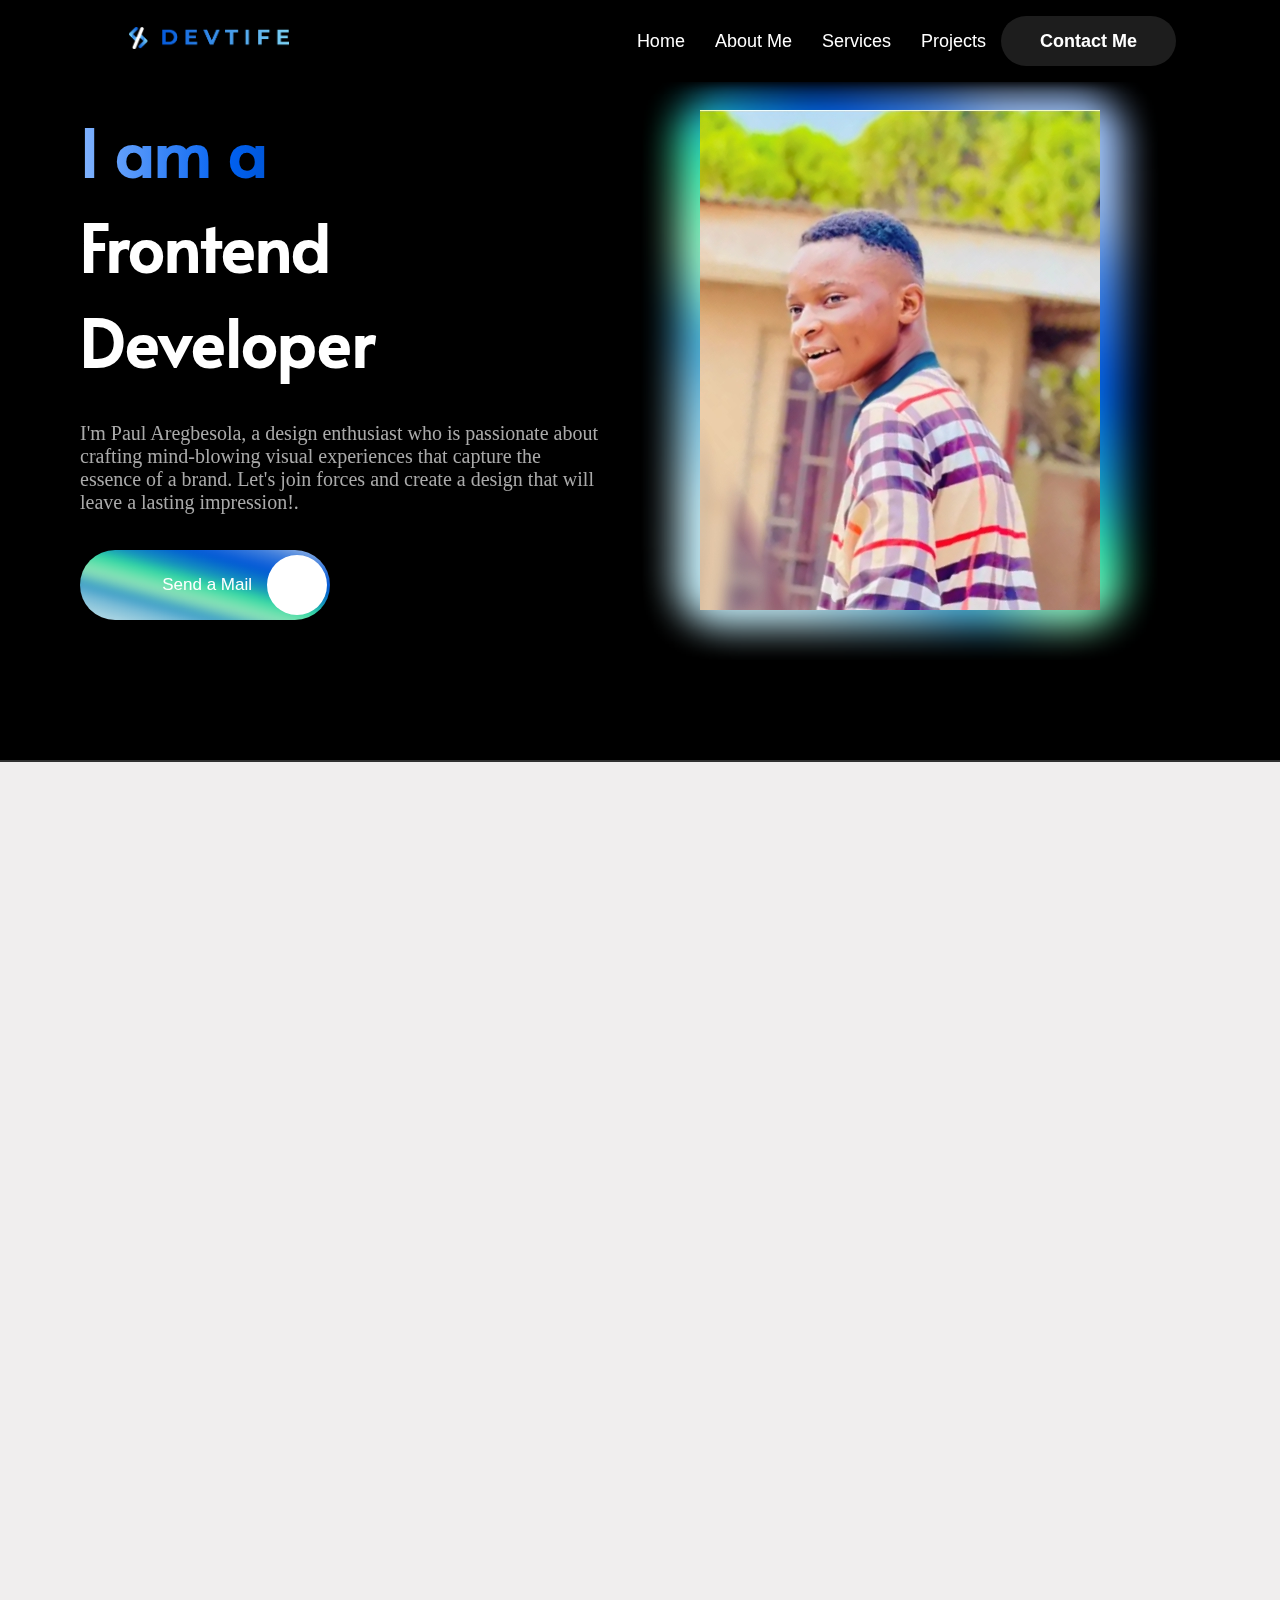
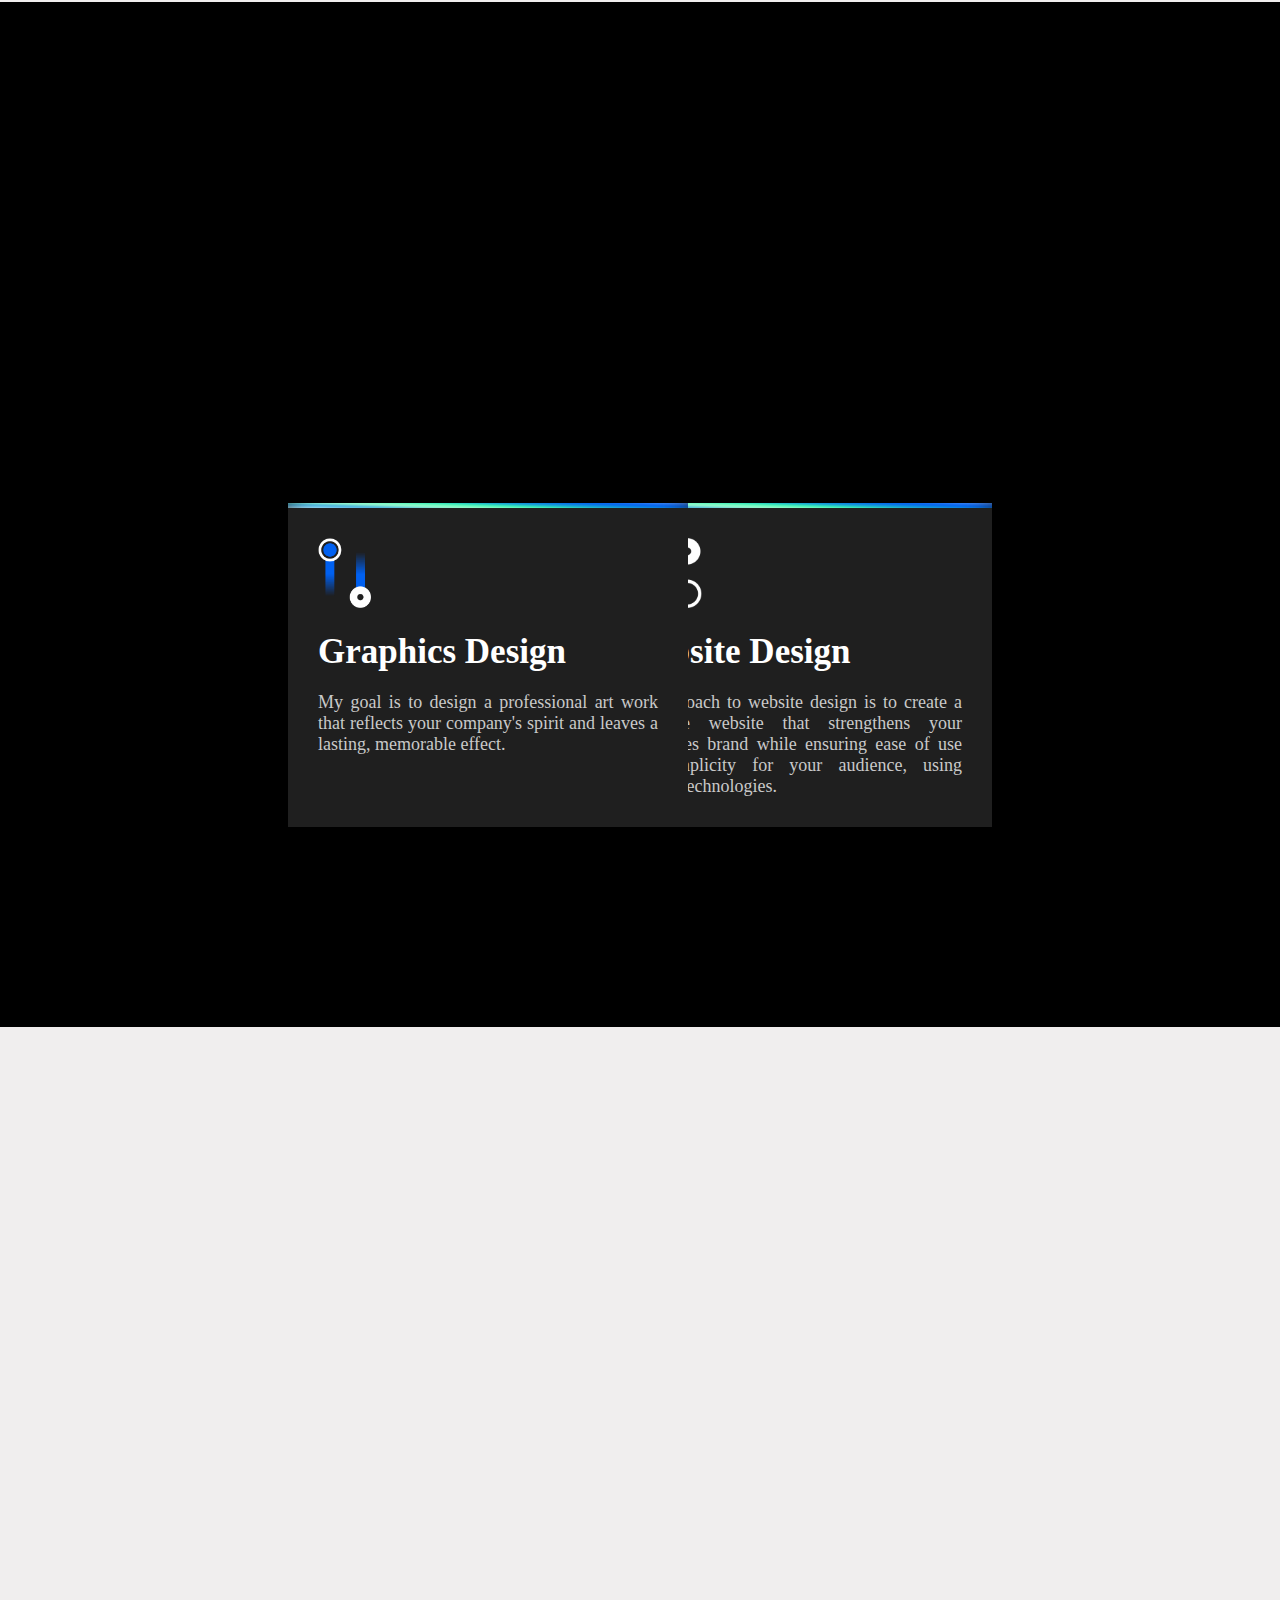
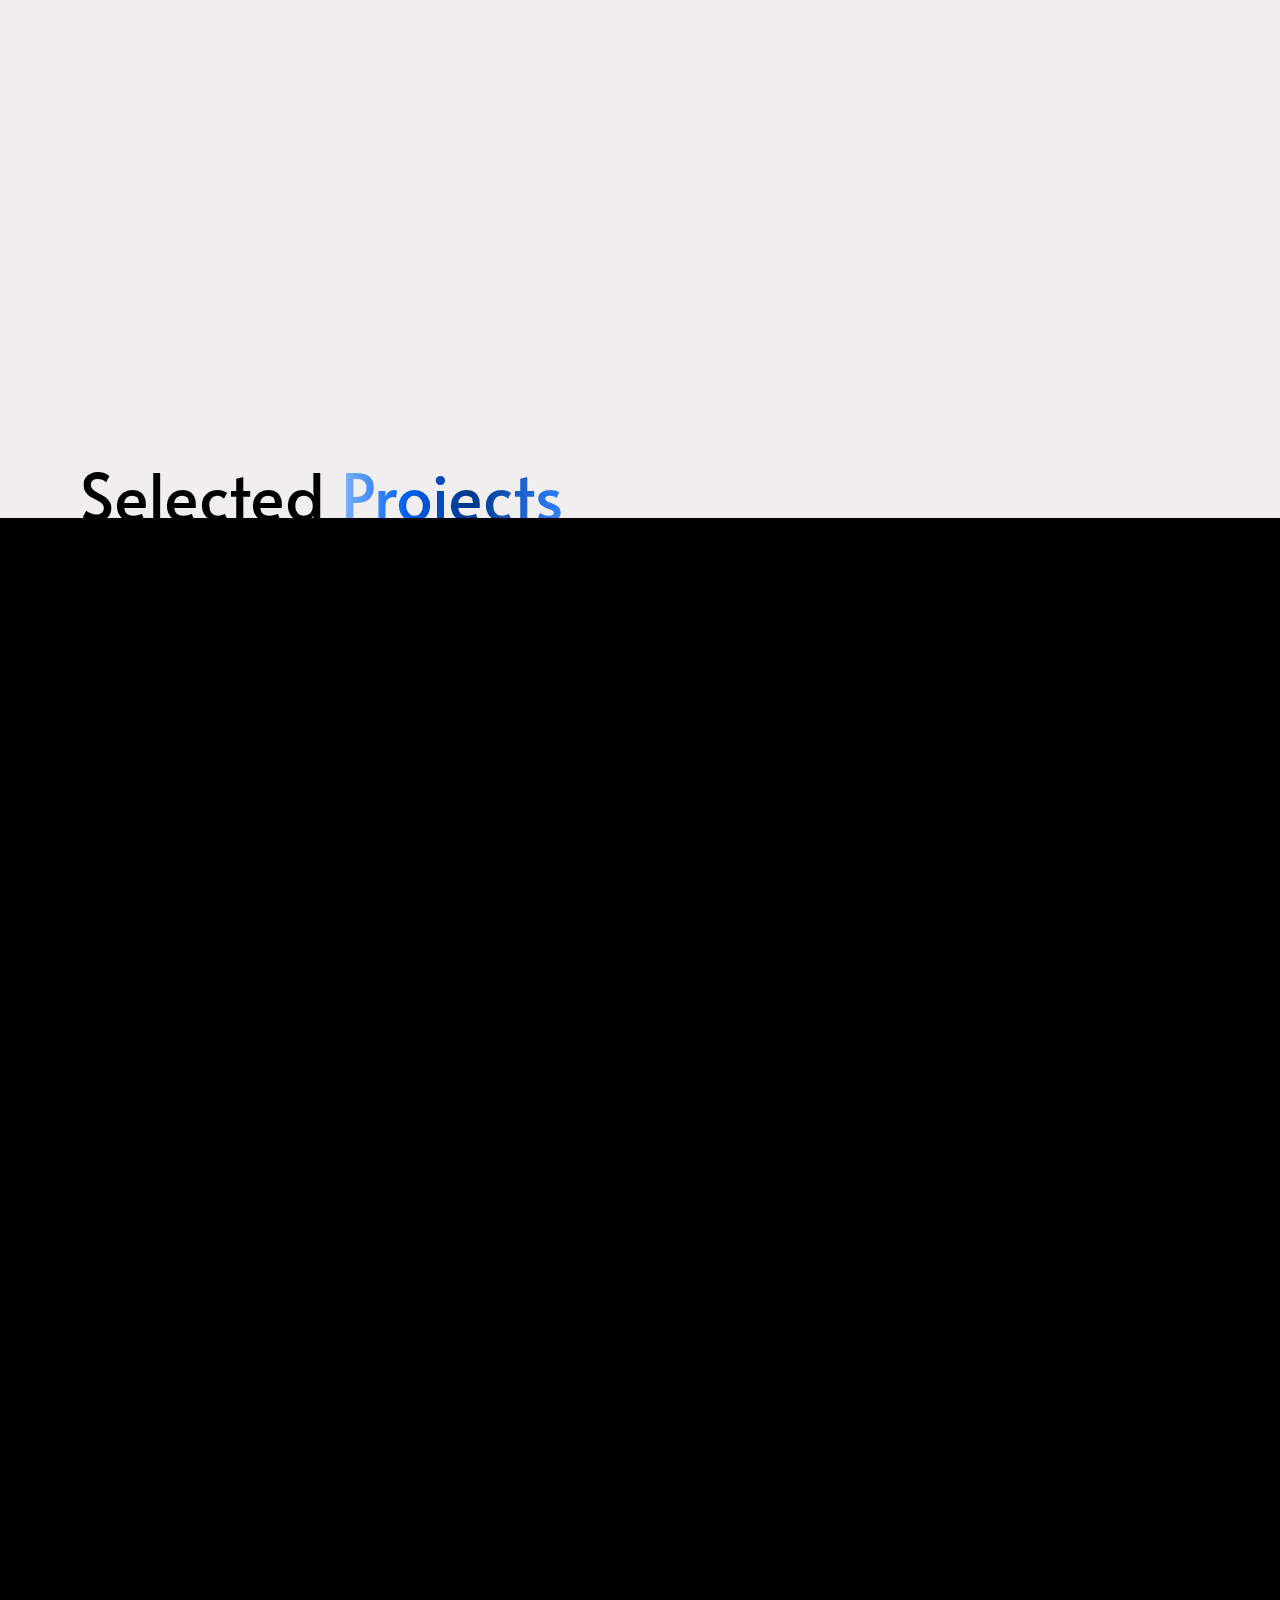
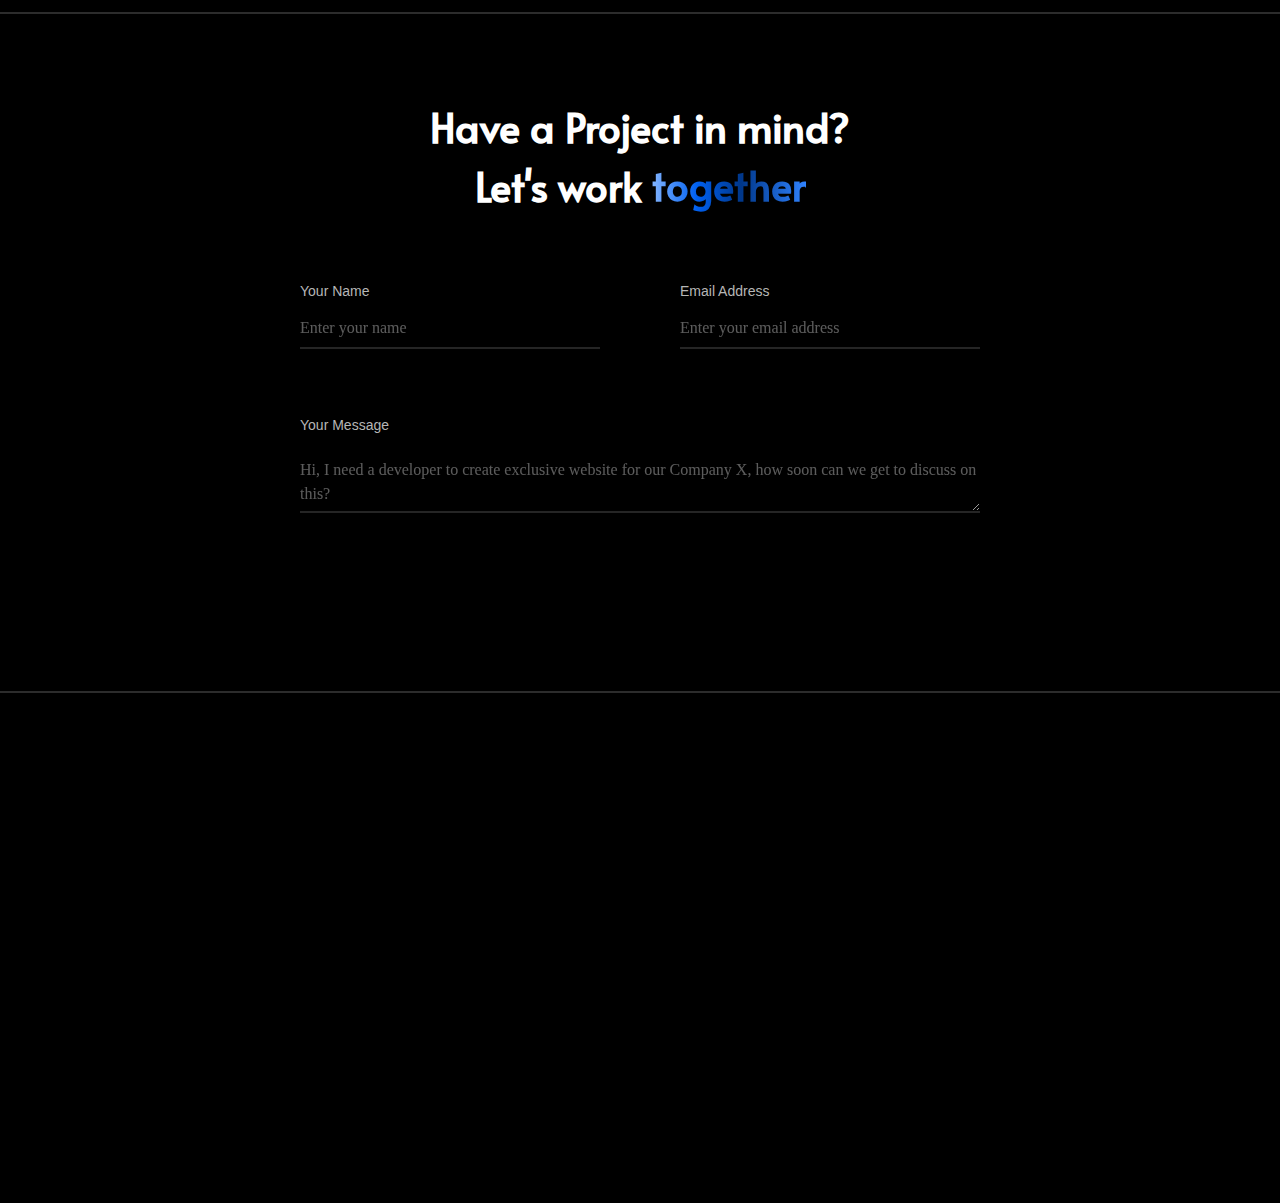
==== Final Portfolio/index.html @ 90c25233 "Add build files" ====
<!DOCTYPE html>
<html lang="en">
<head>
    <meta charset="UTF-8">
    <meta http-equiv="X-UA-Compatible" content="IE=edge">
    <meta name="viewport" content="width=device-width, initial-scale=1.0">
    <link rel="preconnect" href="https://fonts.googleapis.com">
    <link rel="preconnect" href="https://fonts.googleapis.com">
    <link rel="shortcut icon" href="./img/devtifelogo.png" type="image/x-icon">
    <script src="https://kit.fontawesome.com/d2314fe5d0.js" crossorigin="anonymous"></script>
    <link rel="preconnect" href="https://fonts.gstatic.com" crossorigin>
<link href="https://fonts.googleapis.com/css2?family=Alata&display=swap" rel="stylesheet">
<link rel="preconnect" href="https://fonts.gstatic.com" crossorigin>
<link href="https://fonts.googleapis.com/css2?family=Jockey+One&family=Roboto:wght@700&display=swap" rel="stylesheet">
    <link rel="stylesheet" href="./css/styles.css">
    <link rel="stylesheet" href="https://unpkg.com/aos@next/dist/aos.css" />
    <meta property="og:title" content="DEVTIFE">
    <meta property="og:description" content="
    Experienced Frontend Developer. Creates captivating web interfaces, optimizes user interactions, and delivers high-quality frontend solutions.">
    <meta property="og:image" content="https://ln5.sync.com/dl/87ecc1fe0/i6tpxyvq-n8jsiexb-mbxuqdtq-6g2pam3z">
    
    
    <title>DEVTITE</title>
</head>
<body>
</div>
    <header>
            <a href="#home" class ="logo">
                <img src="./img/devtife.png" alt="DEVTIFE" class="devtife">
            </a>
            <div class="con">
            <div class="hambuger" type="button" onclick="show()">
            <div class="bad" id="bar1"></div>
            <div class="bad" id="bar2"></div>
            <div class="bad" id="bar3"></div>
            </div>
            <div class="navbar">
                <ul>
                    <li><a href="#home">Home</a></li>
                    <li><a href="#about">About Me</a></li>
                    <li><a href="#services">Services</a></li>
                    <li><a href="#projects">Projects</a></li>
                    <li class="boss"><a href="./html/resume.html">Resume</a></li>
                </ul>
                <div class="btn"><a href="#contact"><button class="contact">Contact Me</button></a></div> 
                                 </div>
                 </div>
        
    </header>
    
    <div id="home"> 
            <div id="homegr">
                <div class="text" data-aos= "fade-left">
                    <h1 class="title gradient omm" >I am a</h1>
                    <h1 class="title gradient off" >I am a</h1>
                    <h1 class="title">Frontend</h1>
                    <h1 class="title">Developer</h1>
                    <p>I'm Paul Aregbesola, a design enthusiast who is passionate about crafting mind-blowing visual experiences that capture the essence of a brand. Let's join forces and create a design that will leave a lasting impression!.</p>
                    <a href="mailto:hi@devtife.com"><button class="btn-grad">Send a Mail<div class="cit"><i class="fa-solid fa-arrow-right wok"></i></div></button></a>
                </div>
                <div class="img-title" data-aos= "flip-left">
                    <div class="cont-img">
                    <div class="img-bg"><img src="" alt="">
                    <div class="pic">
                        <img src="./img/s.jpg" alt="">
                    </div>
                     </div>
                    
                </div>     
            </div>
            </div>
    </div>
    <div id="about" class="to" >
        <div id="bout-con">
            <div id="text"  data-aos= "fade-down">
                <div id="name">
                    <h1>AREGBESOLA</h1>
                    <h1>PAUL</h1>
                </div>
                <div id="bout">
                    <div id="text-me">
                        <div class="bout1">I'm Paul, a Frontend Developer, student of <a href="https://estamuni.net/">Estam University</a> in Benin Republic, with a passion for creating dynamic and intuitive web designs. As a Nigerian citizen from Ondo State, I bring a unique perspective to my work and am always striving to expand my skill set.</div>
                        <div class="bout1 one">I am a creative and detail-oriented frontend developer, committed to delivering responsive and accessible web designs. My expertise in HTML, CSS, JavaScript, and React allows me to build dynamic user interfaces that enhance the user experience. Let's work together to bring your digital ideas to reality!</div>
                    </div>
                    <div id="stats">
                        <div id="stat1">
                            <h4>15+</h4><p>Projects Done</p>
                        </div>
                        <div id="stat1">
                            <h4>+<span class="exp">4</span></h4><p>Year of Exprerience</p>
                        </div>
                    </div>
                </div>
            </div>
        </div>
    </div>
    <div id="services">
        <div id="head-sec">
            <h3 class="title sec" data-aos= "fade-down">Look at my<br><span class="title gradient sec">services</span></h3>
            <p  data-aos= "fade-up">Launch or redesign your website with my talent and expertise in digital branding.</p>
        </div>
        <div id="sec-grid">
            <div id="first-grid"  data-aos= "slide-left">
                <div id="top-grad"></div>
                
                <div id="grad-body">
                    <div id="logo"><img src="/Final Portfolio/img/LOG1.png" alt=""></div>
                    <h4>Website Design</h4>
                    <p>My approach to website design is to create a exclusive website that strengthens your companies brand while ensuring ease of use and simplicity for your audience, using modern technologies.</p>
                </div>
            </div>
            <div id="first-grid" data-aos= "slide-right">
                <div id="top-grad"></div>
                <div id="grad-body">
                    <div id="logo"><img src="/Final Portfolio/img/LOG.png" alt=""></div>
                    <h4>Graphics Design</h4>
                    <p>My goal is to design a professional art work that reflects your company's spirit and leaves a lasting, memorable effect.</p>
                </div>
            </div>
        </div>
    </div>
    <div id="projects">
        
        <div id="pro-grid"  data-aos= "slide-up">
            <div id="grid1">
                <div id="top-text">
                    <h3 class="title">Selected <span class="title gradient">Projects</span></h3>
                    <p>As a problem-solver and experienced coder, I've honed my skills in debugging and overcoming coding challenges. Check out my recent projects below.</p>
                </div>
                <div id="ftro" >

                    <a href="https://paffsb.netlify.app/">
                        <div id="sub">
                           <div id="img">
                            <img src="./img/Screenshot (67).png" alt="">
                           </div>
                            <div id="text-sub">
                                <div id="pclass">
                                    <button class="btn">Design</button><button class="btn">Branding</button>
                                </div>
                                <h4>Paffsb</h4>
                                <div id="location">
                                    <p><span>INDUSTRY</span><br>CDW</p>
                                    <p><span>LOCATION</span><br>Lagos, NG</p>
                                </div>
                                <button class="view">VIEW PRODUCT <div id="cic"></div></button>
                            </div>
                        </div>
                    </a>
                </div>
                <div class="swiper-pagination"></div>
            </div>
            </div>
        </div>
    </div>
    <div id="cl-relations">
        <div id="grid">
            <div id="text-cl" data-aos= "fade-left">
                <h1 class="title gud">Using modern</h1>
                <h1 class="title gud">techniques to build
                </h1>
                <h1 class="title gradient gud">satisfactory content</h1>
                <p>Applying New techniques makes my work stand out, as long as i use it in the proper way</p>
                <a href="mailto:hi@devtife.com"><button class="btn-grad">Send a Mail<div class="cit"><i class="fa-solid fa-arrow-right wok"></i></div></button></a>
            </div>
            <div id="cl-frame"  data-aos= "fade-right">
                <div id="frame">
                    <div id="sub-frame">
                        <div id="cl-cicn">1</div>
                        <div id="text-sub">
                            <h5>Using My creative Intiative</h5>
                            <p>I use my initiative to plot out how i want the website to be, the features that are going to be in it. I basically use it to have an intellect of what i'm going to be developing.</p>
                        </div>
                    </div>
                    <div id="sub-frame">
                        <div id="cl-cicn">2</div>
                        <div id="text-sub">
                            <h5>Modern Technologies</h5>
                            <p>In order to develop a representing website, i use advanced terminologies/technologies to make my work stands out, i use modern technologies to make your website stands out.</p>
                        </div>
                    </div>
                    <div id="sub-frame">
                        <div id="cl-cicn">3</div>
                        <div id="text-sub">
                            <h5>Time Management</h5>
                            <p>I define my clear goals on what features or terminologies i am going to be applying to the site i'm developing, i get to define the time i'm going to spend on each features or terminologies.</p>
                        </div>
                    </div>
                    <div id="sub-frame">
                        <div id="cl-cicn">4</div>
                        <div id="text-sub">
                            <h5>Updated</h5>
                            <p>From time to time new features set in the World of programming, i update my developed website in order not to make it look outdated and also to make it's users explore the new features.</p>
                        </div>
                    </div>
                </div>
            </div>
        </div>
    </div>   
    <div id="promi">
        <div class="text">
            <h1 class="title pro">Have a Project in mind?</h1>
            <h1 class="title pro">Let's work <span class="title gradient pro">together</span></h1>
        </div>
        <div class="form">
            <form action="https://formsubmit.co/hi@devtife.com" method="post">
                <div class="mate">
                    <div class="name" >
                        <label for="name">Your Name</label>
                        <input type="text" placeholder="Enter your name" for="name" required></div>
                    <div class="name">
                        <label for="mail">Email Address</label>
                    <input type="email" placeholder="Enter your email address" for="mail" required>
                    </div>
                </div>
                <br>
                <div class="ej">
                    <label for="message" >Your Message</label>
                    <textarea name="message" id="hh" placeholder="Hi, I need a developer to create exclusive website for our Company X, how soon can we get to discuss on this? " rows="12"  required></textarea>
                </div>
                <br><button type="submit" onclick="fo()">SEND</button>
            </form>
        </div>
    </div>
    <div id="contact">
        <div id="footer" data-aos= "fade-up">
            <div id="gen2">
                <a href="mailto:hi@devtife.com" id="mail"><div id="cic"><i class="fa-solid fa-envelope"></i></div>Mail</a>
                <a href="tel:+2347043427542"  class="mail" id="mail"><div id="cic"><i class="fa-solid fa-phone"></i></div>Tel Number</a>
            </div>
            <div id="gen">
                <div id="li">
                    <ul>
                        <li class="top" >PAGES</li>
                        <li><a href="#home">Home</a></li>
                        <li><a href="#services">Services</a></li>
                        <li><a href="#about">About</a></li>
                        <li><a href="#contact">Contact</a></li>
                    </ul>
                </div>
                <div id="li">
                    <ul>
                        <li class="top" >SOCIAL MEDIA</li>
                        <li><a href="http://www.tiktok.com/@cdwp001">Twitter</a></li>
                        <li><a href="https://twitter.com/cdwpaul">TikTok</a></li>
                        <li><a href="https://www.instagram.com/aregbesola__paul/">Instagram</a></li>
                        <li><a href="https://wa.link/ob8raf">Whatsapp</a></li>
                    </ul>
                </div>
                <div id="li">
                    <ul>
                        <li class="top" >More</li>
                        <li><a href="./html/resume.html">Resume</a></li>
                    </ul>
                </div>
            </div>
        </div>
    </div>
    
    <div class="topper">
        <a href="#home" class="top"><i class="fas fa-arrow-up"></i></button>
    </div>
    <script src="./script.js"></script>
    <script src="https://unpkg.com/aos@next/dist/aos.js"></script>
    <script>
      AOS.init({
        duration: 1000
      });
    </script>
    
</body>
</html>
---- Final Portfolio/css/styles.css ----
:root{
    --bg: linear-gradient(90deg, rgb(130, 180, 255), rgb(0, 96, 240) 29%, rgb(0, 55, 138) 58%, rgb(48, 131, 255));
    --bg1: linear-gradient(45deg, #06acd6, #404cf4 28%, #c7fdf4 61%, #6170f3);
}



*, *::before, *::after{
    margin: 0;
    padding: 0;
    box-sizing: border-box;
    text-decoration: none;
}

html{
    scroll-behavior: smooth;
}


.devtife{
    max-width: 200px;
    padding: 0px 20px;
}

body{
    background: rgb(0, 0, 0);
    width: 100%;
    overflow-x: hidden;
}

body header{
    display: flex;
    flex-direction: row;
    justify-content: space-between;
    align-items: center;
    width: 100%;
    padding: 1rem 6.5rem;
    background: black;
    transition: all 0.5s ease;
    position: fixed;
    z-index: 5;
    border-radius: 0 0px 25px 25px;
    box-shadow: 0px 1px 10px rgb(0, 0, 0);
}

body header .logo {
    text-decoration: none;
    font-family: Cambria, Cochin, Georgia, Times, 'Times New Roman', serif;
    font-weight: 600;
    color: white;
    font-size: 26px;
    padding: 5px;
    border-radius: 10px;
    background-color: #000;
}


body header .logo i{
    color: white;
    padding-left: 10px;
}

body header .logo .gradient{
    font-family: Cambria, Cochin, Georgia, Times, 'Times New Roman', serif;
}

header .con{
    display: flex;
    justify-content: center;
    align-items: center;
    flex-direction: row;
}

.hambuger{
    display: none;
    width: 50px;
    height: 35px;
    border: 0;
    background: rgba(0, 0, 0, 0.63);
    cursor: pointer;
    padding: 10px;

}

.bad{
    background: white;
    width: 100%;
    height: 2px;
    transition: all .3s ease-in;
}

#bar2{
    margin-top: 5px;
}

#bar3{
    margin-top: 5px;
}



body header .navbar{
    display: flex;
    flex-direction: row;
}

body header .navbar ul{
    display: flex;
    flex-direction: row;
    justify-content: center;
    align-items: center;
}

body header .navbar ul li{
    margin: 0 15px;
    transition: 0.3s ease-in;
    list-style: none;
}

body header .navbar ul li a{
    color: white;
    font-size: 18px;
    font-family: sans-serif;
    transition: 0.3s ease-in;
}

body header .navbar ul li a:hover{
    background: var(--bg);
    -webkit-text-fill-color: transparent;
    -webkit-background-clip: text;
}

body header .navbar ul .boss{
    display: none;
}

body header .btn .contact{
    width: 175px;
    height: 50px;
    background: rgb(29, 29, 29);
    font-family: sans-serif;
    font-size: 18px;
    color: white;
    font-weight: 600;
    border: none;
    border-radius: 50px;
    transition: 1s ease-in ;
}

body header .btn .contact:hover{
    background: url(../img/hu.png);
    background-size: 400px;
    background-position: bottom;
    background-repeat: no-repeat;
    border: 1px solid rgb(17, 17, 17);
}

#home{
    display: flex;
    justify-content: center;
    align-items: center;
    padding-top: 60px;
    border-bottom: 2px solid rgb(48, 48, 48);
    scroll-behavior: smooth;
    overflow: hidden;
    /* animation: scroll 2s initial; */
}

/* @keyframes scroll{
    opacity: 0.2s;
} */

#home #homegr{
    display: flex;
    justify-content: space-around;
    align-items: center;
    /* width: inherit; */
    padding: 0 80px;
    margin-bottom: 100px;
    /* padding-right: 0px; */
    /* gap: 10%; */
}

#home .img-title{
    /* max-width: 500px;
    min-height: 550px;  
    /* background-size: cover; */
    /* padding-left: 70px; */
    /* overflow: hidden; */
    /* filter: blur(3px); */
    /* position: relative; */
    display: flex;
    /* width: 50%; */
    align-items: center;
    justify-content: flex-end;
    /* background: yellow; */
    /* padding-right: 60px; */
    
}

.img-title .cont-img{
    display: flex;
    justify-content: flex-end;
    align-items: center;
    /* padding-left: 60px; */

}

.img-title .img-bg{
    width: 600px;
    height: 600px;
    /* min-width: 430px; */
    max-height: 600px;
    background: url(../img/hu.png);
    background-size: 600px 1100px;
    background-position: center;
    background-repeat: no-repeat;
    display: flex;
    justify-content: center;
    transition: 0.3s;
    align-items: center;
}

#home .img-title .pic{
    width: 400px;
    min-width: 400px;
    height: 500px;
    overflow: hidden;
    filter: blur(0);
    transition: 0.3s;
}

.img-title .pic img{
    /* width: 650px; */
    min-width: 450px;
    /* height: auto; */
    min-height: 560px;
    margin-left: -200px;
    transition: 0.3s;
}

#home .text{
    /* min-width: 495px; */
    /* margin-left: -100px; */
    display: flex;
    flex-direction: column;
    justify-content: flex-start;
    /* padding-left: 60px; */
    /* padding-right: 0px; */
}

.gradient{
    background: var(--bg);
    -webkit-text-fill-color: transparent;
    -webkit-background-clip: text;
}

.off{
    display: flex;
    min-width: max-content;
    /* min-width: 495px; */
}

.omm{
    display: none;
}

.title{
    font-family: 'Alata', sans-serif;
    font-weight: 600;
    font-size: 65px;
    padding-top: 1%;
    color: white;
}



.text p{
    font-size: 20px;
    color: rgb(170, 170, 170);
    font-family: calibri;
    padding-top: 7%;
    /* max-width: 520px; */
}

a .btn-grad{
    margin-top: 7%;
    width: 250px;
    height: 70px;
    background: linear-gradient(to top, rgba(0,0,0,0.1)50%, rgba(0,0,0,0.1)50%), url(../img/hu.png);
    background-size: 400px 200px;
    background-position: center;
    border-radius: 50px;
    font-size: 17px;
    font-family: 'Franklin Gothic Medium', 'Arial Narrow', Arial, sans-serif;
    display: flex;
    align-items: center;
    justify-content: flex-end;
    border: none;
    color: white;
    gap: 15px;
}

button .cit{
    background: rgb(255, 255, 255);
    width: 60px;
    height: 60px;
    border-radius: 50px;
    margin-right: 3px;
    text-align: center;
    /* color: black; */
}


.text a .btn-grad .cit i{
    color: rgb(0, 0, 0);
    font-size: 25px;
    padding-top: 15px;
}

body #trust{
    width: 100vw;
    height: 150px;
    background-color: none;
    margin-top: 150px;
    border: none;
    border-top: 2px solid rgb(116, 116, 116);
    border-bottom: 2px solid rgb(116, 116, 116);
}

#services{
    width: 100%;
    display: flex;
    overflow: hidden;
    flex-direction: column;
    transition: 4s;
    align-items: center;
}

#services #head-sec{
    display: flex;
    flex-direction: column;
    justify-content: center;
    align-items: center;
    text-align: center;
    margin-top: 150px;
}

#services .sec{
    font-size: 60px;
    color: white;
}

#head-sec p{
    max-width: 520px;
    font-family: calibri;
    font-size: 20px;
    padding: 30px;
    line-height: 35px;
    color: rgb(201, 201, 201);
}

#sec-grid{
    display: flex;
    justify-content: space-between;
    width: 70%;
}

#first-grid{
    width: 400px;
    height: auto;
    background: rgb(31, 31, 31);
    margin-top: 50px;
    transition: .4s ease;
    border: 3px solid var(--bg1);
}

#first-grid:hover{
    margin-top: 30px;
}

#top-grad{
    width: inherit;
    height: 5px;
    background: url(../img/hu.png);
    background-position: center;
    background-size: 550px 40px;
    background-repeat: no-repeat;
}

#grad-body{
    padding: 30px;
}

#grad-body h4{
    font-size: 35px;
    font-family: tahoma;
    color: white;

}

#grad-body #logo{
    margin-bottom: 20px;
}

#logo img{
    max-height: 70px;
}

#grad-body p{
    font-family: calibri;
    font-size: 18px;
    color: rgb(201, 201, 201);
    padding-top: 20px;
    text-align: justify;
}

#projects{
    margin-top: 200px;
    display: flex;
    flex-direction: column;
    justify-content: center;
    align-items: center;
    padding: 0px 100px;
    background: rgb(240, 238, 238);
    overflow: hidden;
    width: 100%;
}

#top-text{
    margin-top: 120px;
}

#top-text .title{
    font-weight: normal;
    color: black;
}

#top-text p{
    max-width: 520px;
    color: black;
    font-size: 19px;
    line-height: 30px;
    font-family: calibri;
    padding-top: 40px;
    font-size: 24px;
}

#pro-grid{
    display: flex;
    justify-content: space-between;
    gap: 40px;
    margin-bottom: 200px;

}

#pro-grid #ftro{
    
   display: grid;
   grid-template-columns: 1fr 1fr;
   gap: 20px;
}

#pro-grid #sub{
    width: 550px;
    height: 652px;
    background: white;
    margin-top: 80px;
    display: flex;
    flex-direction: column;
    /* justify-content: center; */
    align-items: center;
    overflow: hidden;
    transition: .5s ease;
}

#pro-grid #sub:hover{
    margin-top: 50px;
}

#pro-grid #sub #img{
    width: 486px;
    height: 300px;
    margin-top: 30px;
    overflow: hidden;
    display: flex;
    justify-content: center;
    align-items: center;
}

#pro-grid #sub #img img{
    width: 486px;border: 3px solid rgb(223, 222, 222);
}

#text-sub #pclass{
    width: 550px;
    padding: 35px;
    display: flex;
    justify-content: flex-start;
    gap: 20px;
}

#text-sub .btn{
    color: black;
    width: 100px;
    height: 35px;
    background: rgb(238, 237, 237);
    border: none;
    border-radius: 50px;
    font-size: 16px;
    font-family: calibri;
}

#text-sub h4{
    color: black;
    padding: 35px;
    padding-top: 0px;
    font-size: 35px;
    font-family: tahoma;
}

#text-sub #location{
    padding: 35px;
    padding-top: 0px;
    color: black;
    display: flex;
    justify-content: flex-start;
    gap: 200px;
    line-height: 30px;
}

#location p, span{
    margin-top: -20px;
    font-family: calibri;
}

#location p{
    font-size: 18px;
    font-weight: 600;
    color: black;
}

#location span{
    font-size: 16px;
    color: rgb(141, 141, 141);
}

#text-sub .view{
    background: none;
    padding-left: 35px;
    color: black;
    border: none;
    display: flex;
    justify-content: center;
    align-items: center;
    gap: 20px;
    font-family: calibri;
    font-size: 18px;
    margin-top: -10px;
    font-weight: 600;
}

.view #cic{
    width: 50px;
    height: 50px;
    background: url(img/61f11c12ccb99e089078fc33_Main\ Image\ BG-p-500.png);
    background-position: center;
    border-radius: 50px;
}

#grid2{
    margin-top: 200px;
}

#cl-relations{
    width: 100%;
    display: flex;
    justify-content: center;
    overflow: hidden;
    align-items: center;
}

#cl-relations #grid{
    display: flex;
    justify-content: space-between;
    padding: 30px;
    margin-top: 150px;
    margin-bottom: 150px;
}

#cl-relations #grid #text-cl{
    padding-right: 50px;
    /* padding-top: 50px; */
    max-width: 650px;
}

#grid #text-cl .title{
    font-family: sans-serif;
    font-size: 58px;
}


#grid #text-cl p{
    max-width: 520px;
    font-family: calibri;
    font-size: 20px;
    padding-top: 30px;
    line-height: 35px;
    color: rgb(201, 201, 201);
}

#cl-relations #grid #cl-frame{
    display: flex;
    flex-direction: column;
    justify-content: center;
    align-self: center;
    /* width: 560px; */
    /* height: 612px; */
    /* margin-right: 10px; */
    background: var(--bg1);
    background-position: center;
    background-repeat: no-repeat;
    background-size: 800px ;
}

#cl-relations #grid #cl-frame #frame{
    padding: 20px 0px;
}

#cl-relations #grid #cl-frame #sub-frame{
    /* max-width: 480px; */
    /* height: 118px; */
    background: white;
    margin: 10px 40px;
    display: flex;
    justify-content: flex-start;
    padding: 15px;
    color: black;
}

#cl-relations #grid #cl-frame #sub-frame #cl-cicn{
    width: 50px;
    height: 50px;
    background: var(--bg1);
    border: none;
    border-radius: 50px;
    color: rgb(0, 0, 0);
    max-height: 50px;
    min-width: 50px;
    text-align: center;
    font-family: tahoma;
    font-weight: 800;
    font-size: 20px;
    padding-top: 7px;
}

#cl-relations #grid #cl-frame #sub-frame #text-sub{
    padding-left: 20px;
}

#cl-relations #grid #cl-frame #sub-frame h5{
    color: black;
    font-family: sans-serif;
    font-size: 22px;
    
}

#cl-relations #grid #cl-frame #sub-frame p{
    color: black;
    font-family: calibri;
    font-size: 18px;
    max-width: 400px;
    padding-top: 5px;
    line-height: 25px;
    color: rgb(51, 51, 51);
}

#about{
    display: flex;
    justify-content: center;
    align-items: center;
    overflow: hidden;
    background: rgb(240, 238, 238);
}

#about #bout-con{
    display: flex;
    flex-direction: column;
    justify-content: center;
    margin-top: 150px;
    margin-bottom: 150px;
}

#bout-con #text{
    display: flex;
    justify-content: center;
    padding: 0 80px;
}

#bout-con #text #name{
    display: flex;
    flex-direction: column;
    justify-content: flex-start;
    padding-right: 140px;
}

#bout-con #text #name h1{
    color: black;
    font-family: sans-serif;
    font-size: 70px;
}

#bout-con #text #bout{
    display: flex;
    flex-direction: column;
    /* max-width: 720px; */
    align-items: center;
    border-bottom: 1px solid rgb(51, 51, 51);
    border-radius: 20px;
    padding-bottom: 30px;
}

#bout-con #text #bout #text-me{
    display: flex;
    flex-direction: row;
}
#bout-con #text #bout #text-me .one{
    padding-left: 20px;
}
#bout-con #text #bout #text-me .bout1{
    /* max-width: 360px; */
    font-family: calibri;
    font-size: 19px;
    /* padding: 0 20px;  */
    line-height: 35px;
    color: rgb(46, 46, 46);
    text-align: justify;
}

#bout-con #text #bout #stats{
    display: flex;
    gap: 200px;
    padding-left: 20px;
    padding-top: 20px;
    text-align: center;
}

#bout-con #text #bout #stats #stat1{
    display: flex;
    flex-direction: column;
    justify-content: flex-start;
}

#bout-con #text #bout #stats #stat1 h4{
    font-size: 50px;
    font-family: 'Franklin Gothic Medium', 'Arial Narrow', Arial, sans-serif;
    color: #000;
}

#bout-con #text #bout #stats #stat1 p{
    font-size: 20px;
    font-family: calibri;
    color: #000;
}

#bout-con #img-grid{
    display: flex;
    justify-content: center;
    align-items: center;
    margin-top: 150px;
}

#bout-con #img-grid .img-grone{
    display: flex;
    flex-direction: row;
    justify-content: center;
    align-items: center;
}

#bout-con #img-grid .img-grone .img{
    width: 320px;
    height: 440px;
    border: 3px solid #ffffff;
    overflow: hidden;
}

#bout-con #img-grid .img-grone .img img{
    width: 500px;
    
}

#bout-con #img-grid .img-grone .one{
    transform: rotateZ(-15deg);
    margin-top: -20px;
    
}

#bout-con #img-grid .img-grone .one img{
    padding-right: 170px;
    
}

#bout-con #img-grid .img-grone .two{
    transform: rotateZ(10deg);
    z-index: 2;
    margin-right: -90px;
    
}


#bout-con #img-grid .img-grone .on{
    margin-right: -90px;
    margin-left: 0;
}

#bout-con #img-grid .img-grone .three img{
    padding-right: 160px;
}

#bout-con #img-grid .img-grone .three{
    transform: rotateZ(1deg);
    margin-right: -90px;
    margin-left: 0;
    margin-top: -20px;
    z-index: 1;
}


#promi{
    text-align: center;
    display: flex;
    flex-direction: column;
    justify-content: center;
    align-items: center;
    padding: 80px;
    border-top: 2px solid rgb(44, 44, 44);
    border-bottom: 2px solid rgb(44, 44, 44);
}


#promi .form {
    margin-top: 70px;
}

#promi .form form{
    text-align: center;
    display: flex;
    flex-direction: column;
    justify-content: center;
    align-items: center;
}

#promi .form form .mate{
    display: flex;
    align-items: center;
    justify-content: center;
}

#promi .form form .mate .name{
    padding: 0px 40px;
    text-align: center;
    display: flex;
    /* justify-content: flex-start; */
    align-items: flex-start;
    flex-direction: column;
}

#promi .form form .mate .name input{
    border: 0;
    background: transparent;
    border-bottom: 2px solid#252525;
    padding-bottom: 10px;
    padding-top: 10px;
    color: rgb(255, 255, 255);
    font-size: 16px;
    outline: none;
    overflow: scroll;
    font-family: calibri;
    width: 300px;
}

#promi .form form .ej{
    display: flex;
    flex-direction: column;
    align-items: flex-start;
    margin-top: 50px;
}

#promi .form form .ej textarea{
    max-width: 680px;
    min-width: 680px;
    border: 0;
    border-bottom: 2px solid #252525;
    padding-bottom: 10px;
    padding-top: 15px;
    outline: none;
    overflow: hidden;
    background: transparent;
    min-height: 70px;
    max-height: 70px;
    line-height: 1.5rem;
    font-family: calibri;
    font-size: 16px;
    color: white;
}

#promi .form form input::placeholder{
    color: rgba(255, 255, 255, 0.6);
    font-family: calibri;
    opacity: 0.6;
}

#promi .form form #hh::placeholder{
    font-size: 16px;
    color: rgba(255, 255, 255, 0.6);
    font-family: calibri;
    opacity: 0.6;
}

#promi .form button{
    font-size: 18px;
    color: rgb(0, 0, 0);
    font-weight: 600;
    font-family: Calibri, 'Trebuchet MS', sans-serif;
    margin-top: 40px;
    width: 150px;
    height: 40px;
    border-radius: 10px;
    border: none;
    background: url(../img/61f11c12ccb99e089078fc33_Main\ Image\ BG-p-500.png);
    background-size: 300px;
    background-repeat: no-repeat;
    background-position: center;
}

#promi .form form label{
    color: rgb(182, 182, 182);
    padding-bottom: 10px;
    font-size: 14px;
    font-family: sans-serif;
}

#promi .text{
    text-align: center;
    display: flex;
    flex-direction: column;
    /* justify-content: center; */
    align-items: center;
    border-top: none;
}
#promi .pro{
    font-size: 40px;
}

#promi .text p{
    max-width: 520px;
    font-family: calibri;
    font-size: 20px;
    padding-top: 30px;
    line-height: 35px;
    color: rgb(201, 201, 201);
}

#promi .form form .ej textarea::placeholder{
    font-size: 16px;
    color: rgba(255, 255, 255, 0.6);
    font-family: calibri;
    opacity: 0.6;
}

@media (max-width: 750px){
    #promi .form form .mate{
        flex-direction: column;
    }

    #promi .form form .mate .name input{
        width: 400px;
    }

    #promi .form form .mate .name{
        margin-top: 40px;
    }

    #promi .form form .ej textarea{
        max-width: 400px;
        min-width: 400px;
        min-height: 70px;
        max-height: 70px;
    }
    

}


#contact{
    display: flex;
    justify-content: center;
    align-items: center;
    overflow: hidden;
    width: 100%;
}

#footer{
    width: 100%;
    display: flex;
    justify-content: space-around;
    /* align-items: center; */
    /* margin-top: 100px; */
    padding: 100px 0px;
    margin-bottom: 100px;

    /* color: white; */

}

#footer #gen2{
    display: flex;
    flex-direction: column;
}

#footer #gen2 a{
    text-decoration: none;
    font-family: sans-serif;
    font-size: 25px;
    color: white;
    font-weight: 600;
    display: flex;
    align-items: center;
}

#footer #gen2 a #cic{
    width: 50px;
    height: 50px;
    background: var(--bg1);
    border-radius: 50px;
    margin-right: 15px;
    color: white;
    text-align: center;
}

#footer #gen2 a #cic i{
    padding-top: 10px;
}

#footer #gen2 .mail{
    padding-top: 20px;
}

#footer #gen{
    display: flex;
    flex-direction: row;
    gap: 40px;
    /* list-style: none; */
}

#footer #gen #li ul li{
    list-style: none;
    font-family: calibri;
    font-size: 18px;
    line-height: 40px;
}

#footer #gen ul .top{
    font-weight: 600;
    padding-bottom: 10px;
    color: #ffffff;
}

#footer #gen ul li{
    color: #ffffff;
}

#footer #gen ul li a{
    color: #ffffff;
}

@media (max-width: 1224px){
    .img-title .img-bg{
    width: 450px;
    height: 550px;
    /* min-width: 430px; */
    min-height: 550px;
    background: url(img/hu.png);
    background-size: 550px 1000px;
    background-position: center;
    background-repeat: no-repeat;
    display: flex;
    justify-content: center;
    align-items: center;
    
}





#sec-grid{
    display: flex;
    justify-content: space-between;
    width: 85%;
}

#home .img-title .pic{
    width: 350px;
    min-width: 350px;
    height: 450px;
    overflow: hidden;
    filter: blur(0);
    
}

.img-title .pic img{
    /* width: 650px; */
    min-width: 400px;
    /* height: auto; */
    min-height: 510px;
    margin-left: -200px;
    
}

    
#pro-grid #sub{
    width: 420px;
    height: 700px;
    background: white;
    margin-top: 80px;
    display: flex;
    flex-direction: column;
    /* justify-content: center; */
    align-items: center;
    overflow: hidden;
    transition: .5s ease;
}

#pro-grid #sub:hover{
    margin-top: 50px;
}

#pro-grid #sub #img{
    width: 390px;
    margin-top: 30px;
    overflow: hidden;
    display: flex;
    justify-content: center;
    align-items: center;
}

#pro-grid #sub #img img{
    width: 390px;
}

#text-sub #pclass{
    width: 400px;
    padding: 15px;
    display: flex;
    justify-content: flex-start;
    gap: 20px;
}

#text-sub .btn{
    color: black;
    width: 100px;
    height: 35px;
    background: rgb(238, 237, 237);
    border: none;
    border-radius: 50px;
    font-size: 16px;
    font-family: calibri;
}

#text-sub h4{
    color: black;
    padding: 35px;
    padding-top: 0px;
    font-size: 35px;
    font-family: tahoma;
}

#text-sub #location{
    padding: 35px;
    padding-top: 0px;
    color: black;
    display: flex;
    justify-content: flex-start;
    gap: 200px;
    line-height: 30px;
}

#location p, span{
    margin-top: -20px;
    font-family: calibri;
}

#location p{
    font-size: 18px;
    font-weight: 600;
    color: black;
}

#location span{
    font-size: 16px;
    color: rgb(141, 141, 141);
}

#text-sub .view{
    background: none;
    padding-left: 35px;
    color: black;
    border: none;
    display: flex;
    justify-content: center;
    align-items: center;
    gap: 20px;
    font-family: calibri;
    font-size: 18px;
    margin-top: -10px;
    font-weight: 600;
}

.view #cic{
    width: 50px;
    height: 50px;
    background: url(img/hu.png);
    background-size: 100px 100px;
    background-position: center;
    background-repeat: no-repeat;
    border-radius: 50px;
}
}

@media (max-width: 948px){

.hambuger{
    display: block;
}

#pro-grid #ftro{
    display: flex;
    flex-direction: column;
    gap: 20PX;
}

body header .navbar ul .boss{
    display: block;
}
    
body header{
    display: flex;
    flex-direction: row;
    justify-content: space-between;
    align-items: flex-start;
    width: 100%;
    padding: 1rem 6.5rem;
    background: rgba(77, 13, 13, 0);
    transition: all 0.5s ease;
    position: fixed;
    z-index: 5;
    border-radius: 0 0px 25px 25px;
    box-shadow: none;
}




    #home #homegr{
        display: flex;
        flex-direction: column;
        justify-content: flex-start;
    }

   

    .navbar.active{
        display: flex;
        flex-direction: column;
    }

    .hambuger.open #bar1{
        background: rgb(148, 191, 255);
        transform: rotate(45deg) translate(5px, 5px);
    }

    .hambuger.open #bar2{
        background: transparent;
    }

    .hambuger.open #bar3{
        background: rgb(148, 221, 255);
        transform: rotate(-45deg) translate(5px, -5px);

    }


    header .con{
        display: flex;
        flex-direction: column;
        gap: 10px;
        justify-content: flex-end;
        align-items: flex-end;
    }

    
    
body header .navbar{
    position: absolute;
    top: 0;
    right: 0;
    background-color: rgba(0, 0, 0, 0.726);
    height: 100vh;
    width: 270px;
    display: none;
    flex-direction: column;
    /* justify-content: center; */
    align-items: center;
    place-items: center;
    z-index: -1;
    padding-top: 1cm;
    border: none;
    gap: 30px;
}

body header .navbar ul{
    display: flex;
    flex-direction: column;
    text-align: center;
    gap: 30px;
    padding: 10px;
    padding-bottom: 0px;
    margin-top: 50px;
}

body header .navbar ul li{
    margin: 0 15px;
    transition: 0.3s ease-in;
    padding-bottom: 10px;
    border-bottom: 2px solid #252525;
    width: 190px;
    list-style: none;
}

body header .navbar ul li a{
    color: white;
    font-size: 18px;
    font-family: sans-serif;
    transition: 0.3s ease-in;
}

body header .navbar ul li a:hover{
    background: var(--bg);
    -webkit-text-fill-color: transparent;
    -webkit-background-clip: text;
}

body header .btn .contact{
    margin: 0px 20px;
    margin-bottom: 20px;
}

    .title{
        font-weight: 600;
        font-size: 100px;
        padding-top: 1%;
        color: white;
        min-width: none;

    }

    .off{
        display: none;
        min-width: none;
        font-size: 0px;
    }
    
    .omm{
        display: flex;
    }

    #home #homegr{
        padding: 0 20px;
    }

    
    #home .img-title{
        display: flex;
        align-items: center;
        justify-content: flex-end;
        margin-top: 100px;
    }

    .img-title .cont-img{
        display: flex;
        justify-content: flex-end;
        align-items: center;
    }

    .img-title .img-bg{
        width: 500px;
        height: 600px;
        /* min-width: 430px; */
        min-height: 550px;
        background: url(img/hu.png);
        background-size: 600px 1150px;
        background-position: center;
        background-repeat: no-repeat;
        display: flex;
        justify-content: center;
        transition: 0.3s;
        align-items: center;
    }

    #home .img-title .pic{
        width: 400px;
        min-width: 400px;
        height: 500px;
        overflow: hidden;
        filter: blur(0);
        transition: 0.3s;
    }

    .img-title .pic img{
        /* width: 650px; */
        min-width: 450px;
        /* height: auto; */
        min-height: 560px;
        margin-left: -200px;
        transition: 0.3s;
    }

    #sec-grid{
        display: flex;
        justify-content: center;
        align-items: center;
        flex-direction: column;
    }

    
    #pro-grid{
        display: flex;
        flex-direction: column;
        justify-content: center;
        align-items: center;
        gap: 0px;
        margin-bottom: 200px;

    }

    
#pro-grid #sub{
    width: 550px;
    height: 652px;
    background: white;
    margin-top: 80px;
    display: flex;
    flex-direction: column;
    /* justify-content: center; */
    align-items: center;
    overflow: hidden;
    transition: .5s ease;
}

#pro-grid #sub:hover{
    margin-top: 50px;
}

#pro-grid #sub #img{
    width: 486px;
    height: 300px;
    margin-top: 30px;
    overflow: hidden;
    display: flex;
    justify-content: center;
    align-items: center;
}

#pro-grid #sub #img img{
    width: 486px;
}

#grid2{
    margin-top: 30px;
}

#cl-relations #grid{
    display: flex;
    flex-direction: column;
    justify-content: center;
    padding: 30px;
    margin-top: 150px;
    margin-bottom: 150px;
}

#cl-relations #grid #cl-frame{
    display: flex;
    flex-direction: column;
    justify-content: center;
    align-self: center;
    /* width: 560px; */
    /* height: 612px; */
    /* margin-right: 10px; */
    background: var(--bg1);
    background-position: center;
    background-repeat: no-repeat;
    background-size: 800px ;
    margin-top: 40px;
    color: black;
}

#cl-relations #grid #cl-frame #frame{
    padding: 20px 0px;
}

#cl-relations #grid #cl-frame #sub-frame{
    /* max-width: 480px; */
    /* height: 118px; */
    background: white;
    margin: 10px 40px;
    display: flex;
    justify-content: flex-start;
    padding: 15px;
}


body header .navbar{
    display: none;
    flex-direction: none;
}

#cl-relations #grid #cl-frame #sub-frame #cl-cicn{
    width: 50px;
    height: 50px;
    background: var(--bg1);
    border: none;
    border-radius: 50px;
    color: white;
    max-height: 50px;
    min-width: 50px;
    text-align: center;
    font-family: tahoma;
    font-weight: 800;
    font-size: 20px;
    padding-top: 7px;
}

#cl-relations #grid #cl-frame #sub-frame #text-sub{
    padding-left: 20px;
}

#cl-relations #grid #cl-frame #sub-frame h5{
    color: black;
    font-family: sans-serif;
    font-size: 22px;
    
}

#cl-relations #grid #cl-frame #sub-frame p{
    color: black;
    font-family: calibri;
    font-size: 18px;
    max-width: 400px;
    padding-top: 5px;
    line-height: 25px;
    color: rgb(51, 51, 51);
}

#cl-relations #grid #text-cl{
    /* text-align: center; */
    /* padding-top: 50px; */
    max-width: 650px;
}

#about #bout-con #text{
    display: flex;
    flex-direction: column;
}

#about #bout-con #img-grid{
    display: flex;
    flex-direction: column;
}


#bout-con #text #name{
    padding-right: 0px;
    padding-bottom: 40px;
}

#bout-con #img-grid .img-grone .kol{
    z-index: 2; 
    margin-top: -100px;

}


#homegr .text{
    margin-top: 50px;
}

#bout-con #img-grid .img-grone .three{
    z-index: 3; 
    margin-top: -100px;
}

#footer {
    display: flex;
    flex-direction: column;
    gap: 40px;
    justify-content: center;
    align-items: flex-start;
    padding: 60px;
    /* list-style: none; */
}

#footer #gen{
    gap: 150px;
    justify-content: center;
    /* align-items: center; */
    /* list-style: none; */
}

}

@media (max-width: 609px){
#pro-grid #sub{
    width: 500px;
    height: 700px;
    background: white;
    margin-top: 30px;
    display: flex;
    flex-direction: column;
    /* justify-content: center; */
    align-items: center;
    overflow: hidden;
    transition: .5s ease;
}

#pro-grid #sub:hover{
    margin-top: 50px;
}

#pro-grid #sub #img{
    width: 400px;
    height: 300px;
    margin-top: 30px;
    overflow: hidden;
    display: flex;
    justify-content: center;
    align-items: center;
}

#pro-grid #sub #img img{
    width: 400px;
}

#text-sub #pclass{
    width: 450px;
    padding: 30px;
    display: flex;
    justify-content: flex-start;
    gap: 20px;
}

#bout-con #img-grid .img-grone{
    display: flex;
    flex-direction: column;
    justify-content: center;
    align-items: center;
}

#bout-con #img-grid .img-grone .three{
    transform: rotate(-15deg);
    margin-top: -10px;
    margin-left: 0;
    margin-right: 0;
}

body header{
    gap: 30px;
    padding: 1rem 0.8rem;
}

#bout-con #img-grid .img-grone .kol{
    transform: rotate(15deg);
    z-index: 3;
    margin-top: -10px;
    margin-left: 0;
    margin-right: 0;
}

#bout-con #img-grid .img-grone .two{
    margin-left: 0;
    margin-right: 0;
}

#bout-con #img-grid .img-grone .one{
    margin-left: 0;
    margin-right: 0;

}

#footer #gen{
    gap: 80px;
    justify-content: center;
    /* align-items: center; */
    /* list-style: none; */
}
    

#footer #gen2 a{
    font-size: 20px;
}
#footer #gen2 a #cic{
    width: 40px;
    height: 40px;
    background: var(--bg1);
    border-radius: 50px;
    margin-right: 15px;
    color: white;
}

}

@media (max-width: 550px){
    #home .img-title .pic{
        width: 300px;
        min-width: 300px;
        height: 380px;
        overflow: hidden;
        filter: blur(0);
        
    }

    #text-cl .btn-grad{
        width: 170px;
        height: 50px;
    }

    #text-cl .btn-grad .cit{
        width: 50px;
        height: 50px;
    }
    
    .title{
        font-family: 'Alata', sans-serif;
        font-weight: 600;
        font-size: 70px;
        padding-top: 1%;
        color: white;
        width: 250px;
    }

    body header .navbar{
    
        position: absolute;
        top: 0;
        right: 0;
        background-color: rgba(0, 0, 0, 0.95);
        height: 100vh;
        width: 100vw;
        display: none;
        flex-direction: column;
        /* justify-content: center; */
        align-items: center;
        place-items: center;
        z-index: -1;
        padding-top: 1cm;
        border: none;
        gap: 30px;
    }

    .img-title .pic img{
        /* width: 650px; */
        min-width: 300px;
        /* height: auto; */
        max-height: 380px;
        margin-left: -200px;
        
    }

    .img-title .img-bg{
        width: 400px;
        height: 460px;
        min-height: 500px;
        background: url(img/hu.png);
        background-size: 500px 900px;
        background-position: center;
        background-repeat: no-repeat;
        display: flex;
        justify-content: center;
        align-items: center;
        
    }

    #home .img-title{
        display: flex;
        align-items: center;
        justify-content: flex-end;
        margin-top: 80px;
    }

    
    #pro-grid #sub{
        width: 400px;
        height: 700px;
        background: white;
        margin-top: 30px;
        display: flex;
        flex-direction: column;
        /* justify-content: center; */
        align-items: center;
        overflow: hidden;
        transition: .5s ease;
    }

    #pro-grid #sub:hover{
        margin-top: 50px;
    }

    #pro-grid #sub #img{
        width: 350px;
        margin-top: 30px;
        overflow: hidden;
        display: flex;
        justify-content: center;
        align-items: center;
    }

    #pro-grid #sub #img img{
        width: 350px;
    }

    #text-sub #pclass{
        width: 400px;
        padding: 30px;
        display: flex;
        justify-content: flex-start;
        gap: 20px;
    }

    #text-sub #location{
        padding: 35px;
        padding-top: 0px;
        color: black;
        display: flex;
        justify-content: flex-start;
        gap: 150px;
        line-height: 30px;
    }

    #bout-con #text #bout #stats{
        gap: 100px;
    }

    #promi .form form .mate{
        flex-direction: column;
    }

    #promi .form form .mate .name input{
        width: 400px;
    }

    #promi .form form .mate .name{
        margin-top: 40px;
    }

    #promi .form form .ej textarea{
        max-width: 400px;
        min-width: 400px;
        min-height: 70px;
        max-height: 70px;
    }

    #promi .text{
        width: max-content;
    }
    
    #promi .text h1{
        width: max-content;
    }

    #promi .text .pro{
        font-size: 30px;
    }

    #grid #text-cl .gud{
        font-size: 40px;
        width: max-content;
    }

    .text a .btn-grad{
        width: 180px;
        height: 50px;
    }

    .text a .btn-grad .cit{
        height: 50px;
        width: 50px;
    }

    #services #head-sec .title{
        width: max-content;
    }

}

@media (max-width: 450px){
    .title{
        font-weight: 600;
        padding-top: 0%;
        color: white;
        min-width: none;
    }

    #bout-con #text #bout #stats{
        gap: 30px;
    }

   
    .text p{
        font-size: 20px;
    }

    

    .off{
        display: none;
        min-width: none;
        font-size: 0px;
    }
    
    .omm{
        display: flex;
    }

     
    #home .img-title .pic{
        width: 270px;
        min-width: 270px;
        height: 400px;
        overflow: hidden;
        filter: blur(0);
        
    }

    .img-title .pic img{
        /* width: 650px; */
        min-width: 270px;
        /* height: auto; */
        max-height: 410px;
        margin-left: -200px;
        margin-top: -50px;
        
    }

    .img-title .img-bg{
        width: 360px;
        height: 500px;
        min-height: 500px;
        background: url(../img/hu.png);
        background-size: 395px 900px;
        background-position: center;
        background-repeat: no-repeat;
        display: flex;
        justify-content: center;
        align-items: center;
        
    }

    #home .img-title{
        display: flex;
        align-items: center;
        justify-content: flex-end;
        margin-top: 40px;
    }

    /* section media query */


    #first-grid{
        width: 300px;
        height: 350px;
    }

    #grad-body{
        padding: 15px;
    }
    
    
    #grad-body p{
        padding-right: 0px;
    }

    
    
    #pro-grid #sub{
        width: 300px;
        height: 500px;
        background: white;
        margin-top: 30px;
        display: flex;
        flex-direction: column;
        /* justify-content: center; */
        align-items: center;
        overflow: hidden;
        transition: .5s ease;
    }

    #pro-grid #sub:hover{
        margin-top: 50px;
    }

    #pro-grid #sub #img{
        width: 250px;
        margin-top: 30px;
        overflow: hidden;
        display: flex;
        justify-content: center;
        align-items: center;
    }

    #pro-grid #sub #img img{
        width: 250px;
    }

    #text-sub #pclass{
        width: 250px;
        padding: 30px;
        display: flex;
        justify-content: flex-start;
        gap: 20px;
    }

    
#text-sub .btn{
    color: black;
    width: 70px;
    height: 35px;
    background: rgb(238, 237, 237);
    border: none;
    border-radius: 50px;
    font-size: 14px;
    font-family: calibri;
}

#text-sub h4{
    color: black;
    padding-top: 0px;
    font-size: 25px;
    font-family: tahoma;
}


.devtife{
    max-width: 150px;
    padding: 0px 10px;
}

body header .navbar ul li a{
    color: white;
    font-size: 16px;
    font-family: sans-serif;
    transition: 0.3s ease-in;
}

body header .logo{
    font-size: 20px;
}

header .logo .gradient{
    font-size: 20px;
}

body header .btn .contact{
    width: 140px;
    height: 40px;
    margin: 0px 10px;
    margin-bottom: 10px;
}

#text-sub #location{
    /* padding: 35px; */
    padding-top: 0px;
    color: black;
    display: flex;
    justify-content: flex-start;
    gap: 100px;
    line-height: 30px;
}

#location p, span{
    margin-top: -20px;
    font-family: calibri;
}

#location p{
    font-size: 16px;
    font-weight: 600;
    color: black;
}

#location span{
    font-size: 14px;
    color: rgb(141, 141, 141);
}

#text-sub .view{
    background: none;
    /* padding-left: 35px; */
    color: black;
    border: none;
    display: flex;
    justify-content: center;
    align-items: center;
    gap: 20px;
    font-family: calibri;
    font-size: 18px;
    margin-top: -10px;
    font-weight: 600;
    margin-bottom: 20px;
}

#promi .text .pro{
    font-size: 40px;
}

#promi .text {
    padding: 30px;
}

.view #cic{
    width: 50px;
    height: 50px;
    background: url(../img/hu.png);
    background-size: 300px 300px;
    background-position: center;
    border-radius: 50px;
}

#cl-relations #grid #cl-frame #sub-frame{
    margin: 10px 20px;
    display: flex;
    flex-direction: column;
    justify-content: flex-start;
    padding: 15px;
}

#cl-relations #grid #cl-frame #sub-frame #cl-cicn{
    width: 40px;
    height: 40px;
    background: --bg;
    border: none;
    border-radius: 50px;
    color: rgb(0, 0, 0);
    max-height: 40px;
    min-width: 40px;
    text-align: center;
    font-family: tahoma;
    font-weight: 800;
    font-size: 20px;
    padding-top: 7px;
    margin-left: 0px;
}

#footer{
    padding: 20px;
    padding-top: 40px;
}

#footer #gen{
    display: flex;
    justify-content: space-between;
    gap: 30px;
}
    

#footer #gen2 a{
    font-size: 15px;
}
#footer #gen2 a #cic{
    width: 40px;
    height: 40px;
    background: var(--bg1);
    border-radius: 50px;
    margin-right: 15px;
    color: white;
}

#cl-relations #grid{
    width: 300px;
}

#cl-relations #grid #cl-frame #sub-frame #text-sub{
    padding: 0px;
}

#cl-relations #grid{
    padding: 15px;
}

#bout-con #img-grid .img-grone .img{
    width: 220px;
    height: 300px;
    border: 3px solid #ffffff;
    overflow: hidden;
}

#bout-con #img-grid .img-grone .img img{
    width: 400px;
    
}

#bout-con #text #bout #text-me{
    display: flex;
    flex-direction: column;
}

#bout-con #text #name{
    width: 300px;
}

#bout-con #text #name h1{
    font-size: 40px;
}

#bout-con #text{
    width: 440px;
}

#bout-con #text #bout #text-me .one{
    margin-top: 30px;
    padding-left: 0;
}

#promi .form form .mate{
    flex-direction: column;
}

#promi .form form .mate .name input{
    width: 300px;
}

#promi .form form .mate .name{
    margin-top: 40px;
}

#promi .form form .ej textarea{
    max-width: 300px;
    min-width: 300px;
    min-height: 80px;
    max-height: 80px;
}

#promi .text{
    width: max-content;
}

#promi .text h1{
    width: max-content;
}

#promi .text .pro{
    font-size: 25px;
}

#cl-relations #grid {
    margin-top: 60px;
    margin-bottom: 60px;
}

#grid #text-cl .gud{
    font-size: 28px;
    width: max-content;
}

}   


@media (max-width: 374px){
    #home .img-title .pic{
        width: 210px;
        min-width: 210px;
        height: 350px;
        overflow: hidden;
        filter: blur(0);
        
    }

    #services #head-sec .title{
        width: max-content;
        font-size: 50px;
    }

    #services #head-sec{
        margin-top:60px;
    }

    .title{
        font-size: 50px;
    }

    .img-title .pic img{
        /* width: 650px; */
        min-width: 210px;
        /* height: auto; */
        max-height: 360px;
        margin-left: -200px;
        margin-top: -50px;
        
    }

    .img-title .img-bg{
        width: 310px;
        height: 500px;
        min-height: 500px;
        background: url(../img/hu.png);
        background-size: 310px 600px;
        background-position: center;
        background-repeat: no-repeat;
        display: flex;
        justify-content: center;
        align-items: center;
        
    }

    #home .img-title{
        display: flex;
        align-items: center;
        justify-content: flex-end;
        margin-top: 40px;
    }

    #promi{
        padding: 30px;
    }

    #promi .form{
        margin-top: 0px;
    }

    #promi .form form .mate{
        flex-direction: column;
    }
    
    #promi .form form .mate .name input{
        width: 250px;
    }
    
    #promi .form form .mate .name{
        margin-top: 40px;
    }
    
    #promi .form form .ej textarea{
        max-width: 250px;
        min-width: 250px;
        min-height: 100px;
        max-height: 120px;
    }
    
    #promi .text{
        width: max-content;
    }
    
    #promi .text h1{
        width: max-content;
    }
    
    #promi .text .pro{
        font-size: 25px;
    }
}

@media (max-width: 325px){
    #first-grid{
        width: 250px;
        height: 380px;
    }

    
}

@media (max-width: 376px){
   
    #home .img-title .pic{
        width: 250px;
        min-width: 250px;
        overflow: hidden;
        filter: blur(0);
        
    }

    .img-title .pic img{
        /* width: 650px; */
        min-width: 310px;
        /* height: auto; */
        max-height: 360px;
        margin-left: -200px;
        margin-top: -50px;
        
    }

    .img-title .img-bg{
        width: 280px;
        height: 500px;
        min-height: 500px;
        background: url(../img/hu.png);
        background-size: 360px 780px;
        background-position: center;
        background-repeat: no-repeat;
        display: flex;
        justify-content: center;
        align-items: center;
        overflow: hidden;
        
    }

    #home .img-title{
        display: flex;
        align-items: center;
        justify-content: flex-end;
        margin-top: 40px;
    }

    
.devtife{
    max-width: 130px;
}


    
#cl-relations #grid #cl-frame #sub-frame h5{
    font-size: 20px;
    
}

#cl-relations #grid #cl-frame #sub-frame p{
    font-size: 16px;
}
}

.topper{
    width: 100%;
    display: none;
    justify-content: flex-end;
    padding: 30px;
    position: fixed;
    bottom: 3rem;
    right: 3rem;
    animation: bounce 2s ease-in-out infinite;
}

@keyframes bounce{
    from{
        transform: translate(0, 10px);
    }
    50%{
        transform: translateY(-10px);
    }
    to{
        transform: translateY(10px);
    }
}

.topper .top{
    padding: 5px;
    background: var(--bg);
    color: white;
    font-family: 'Poppins', sans-serif;
    z-index: 100;
    border-radius: 4px;
    border: none;
}
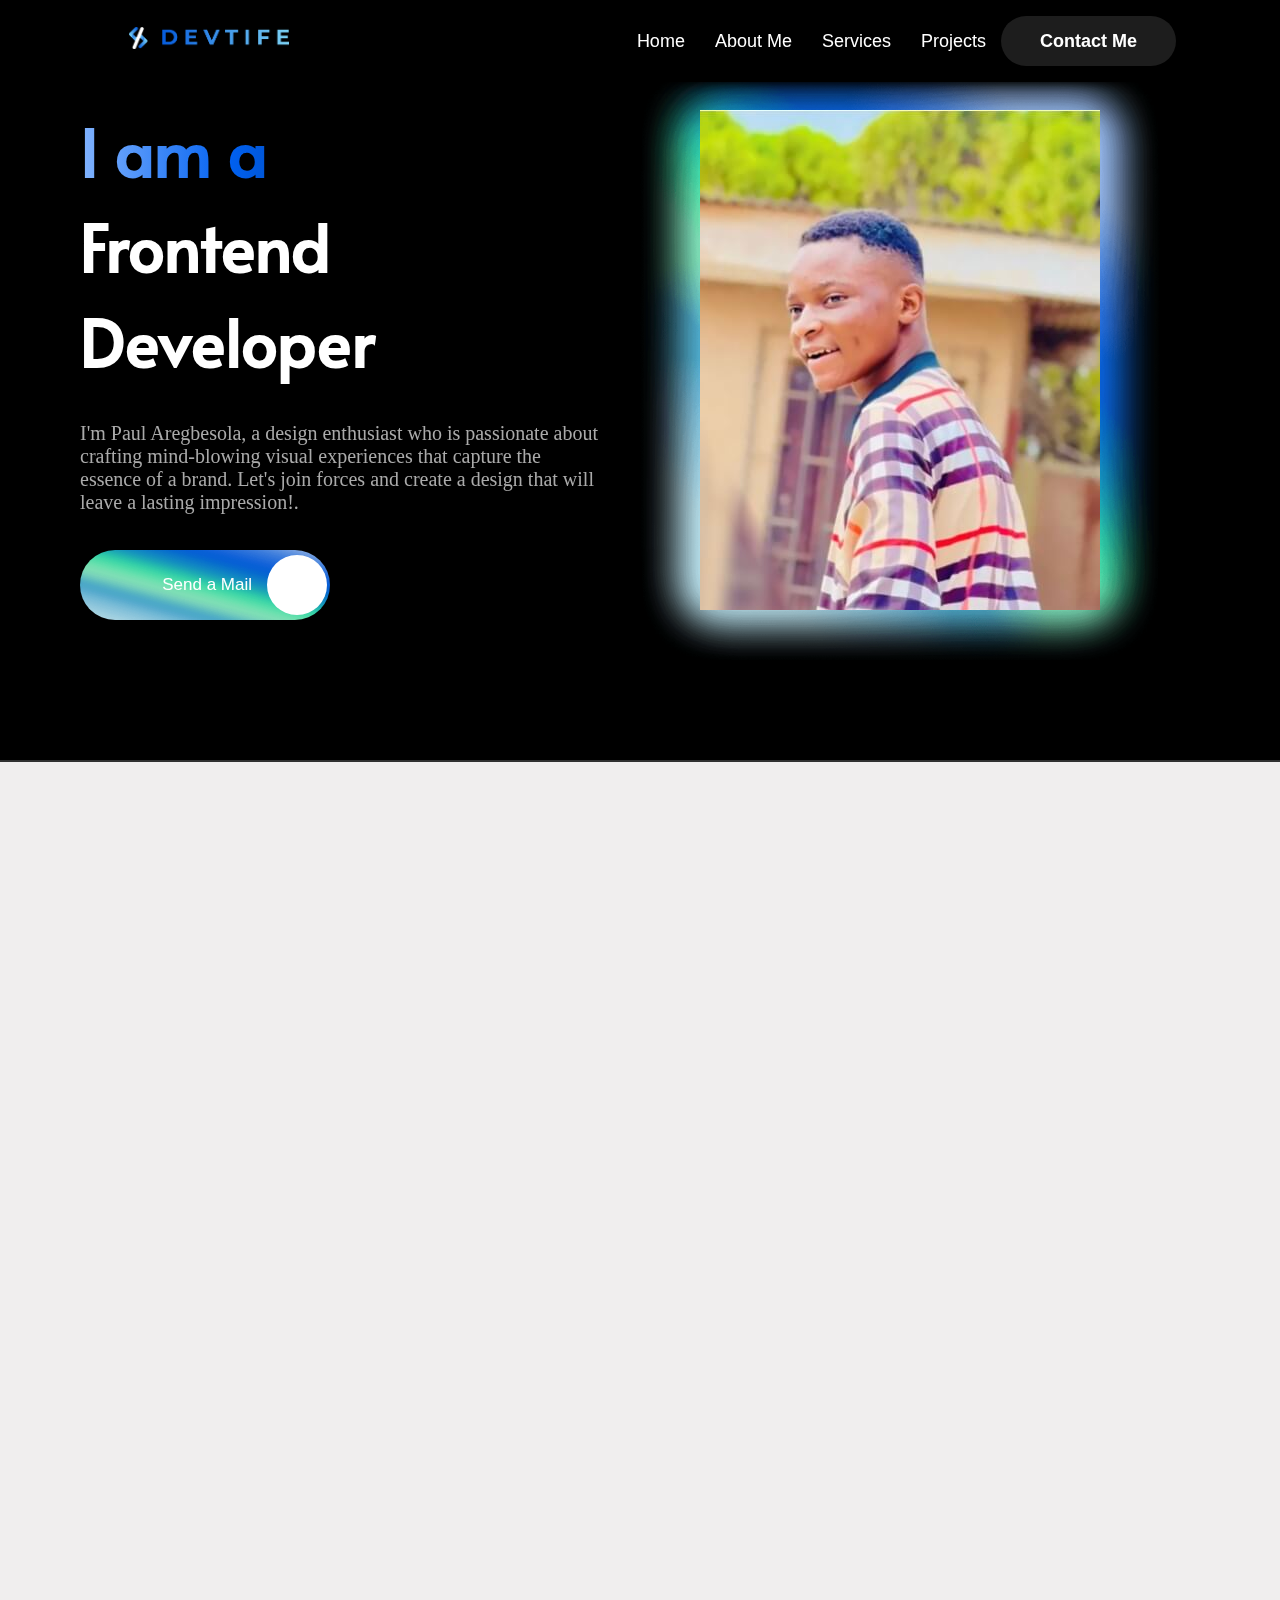
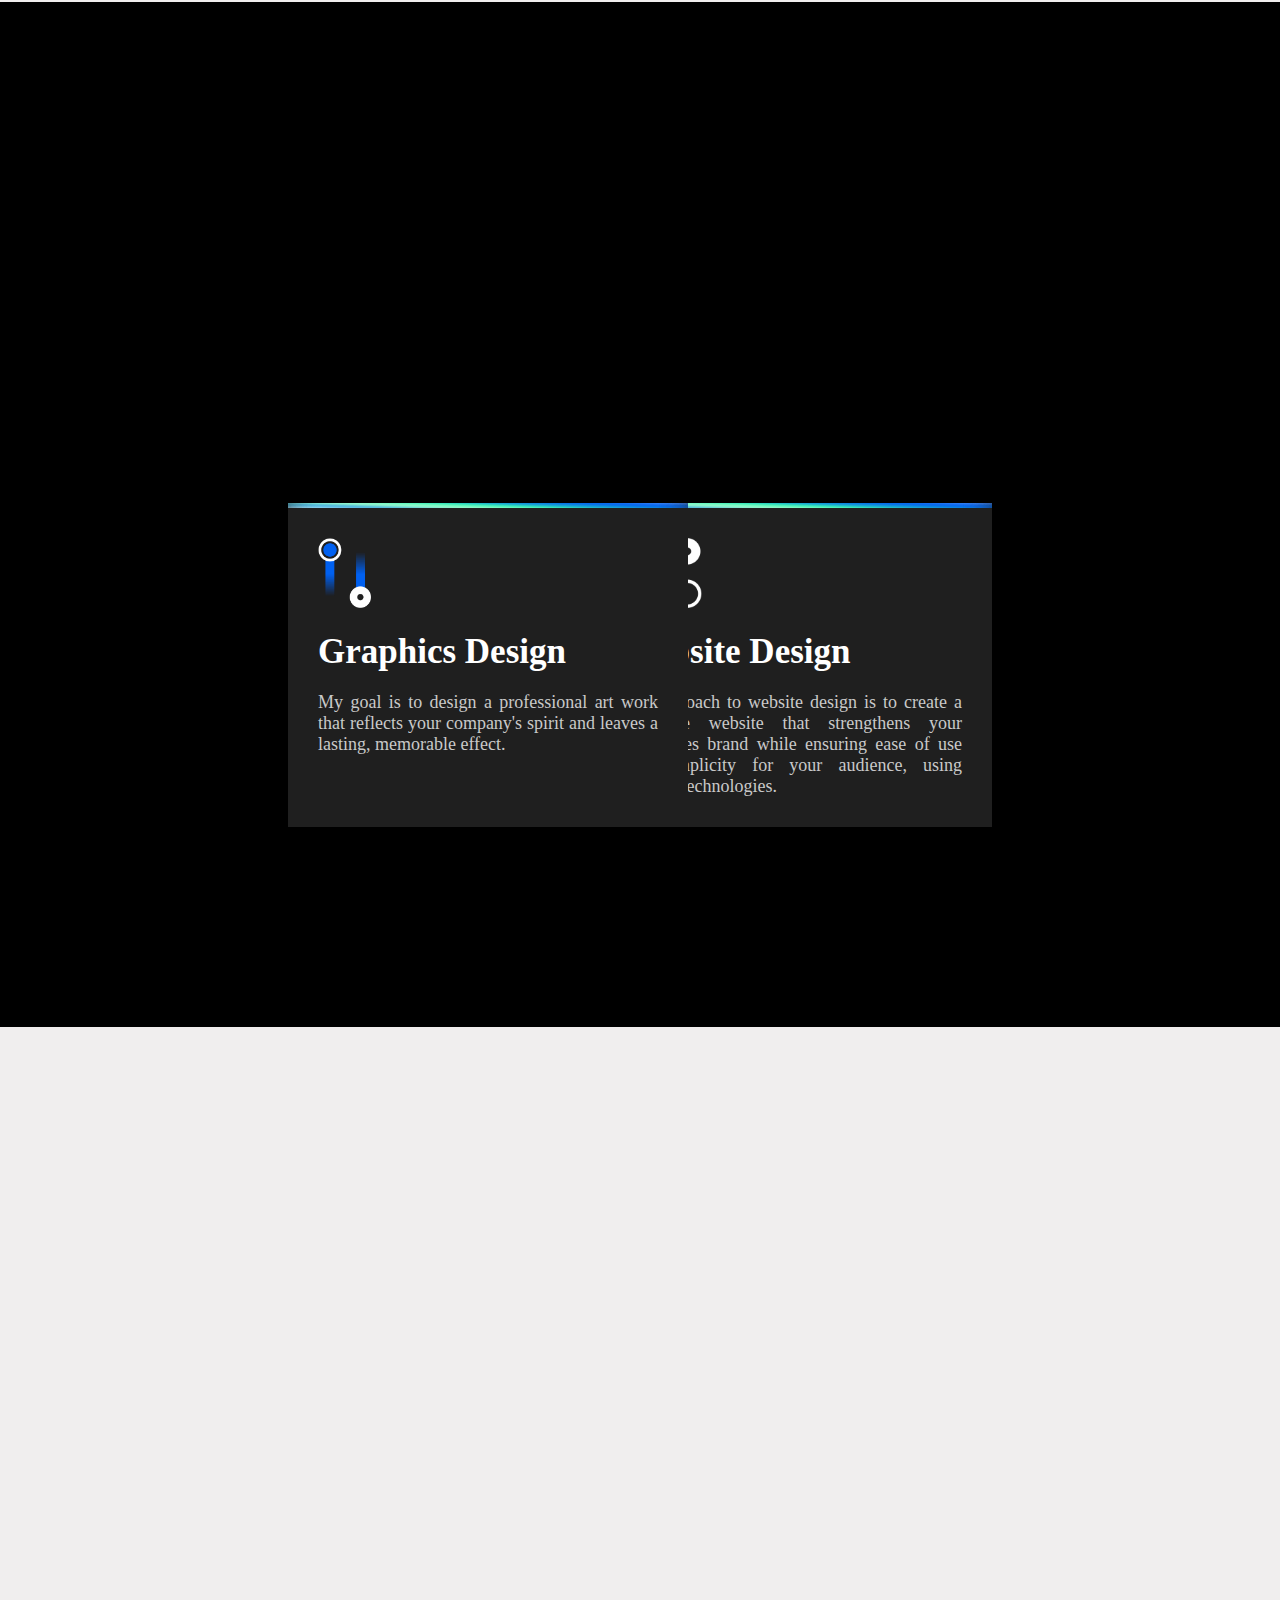
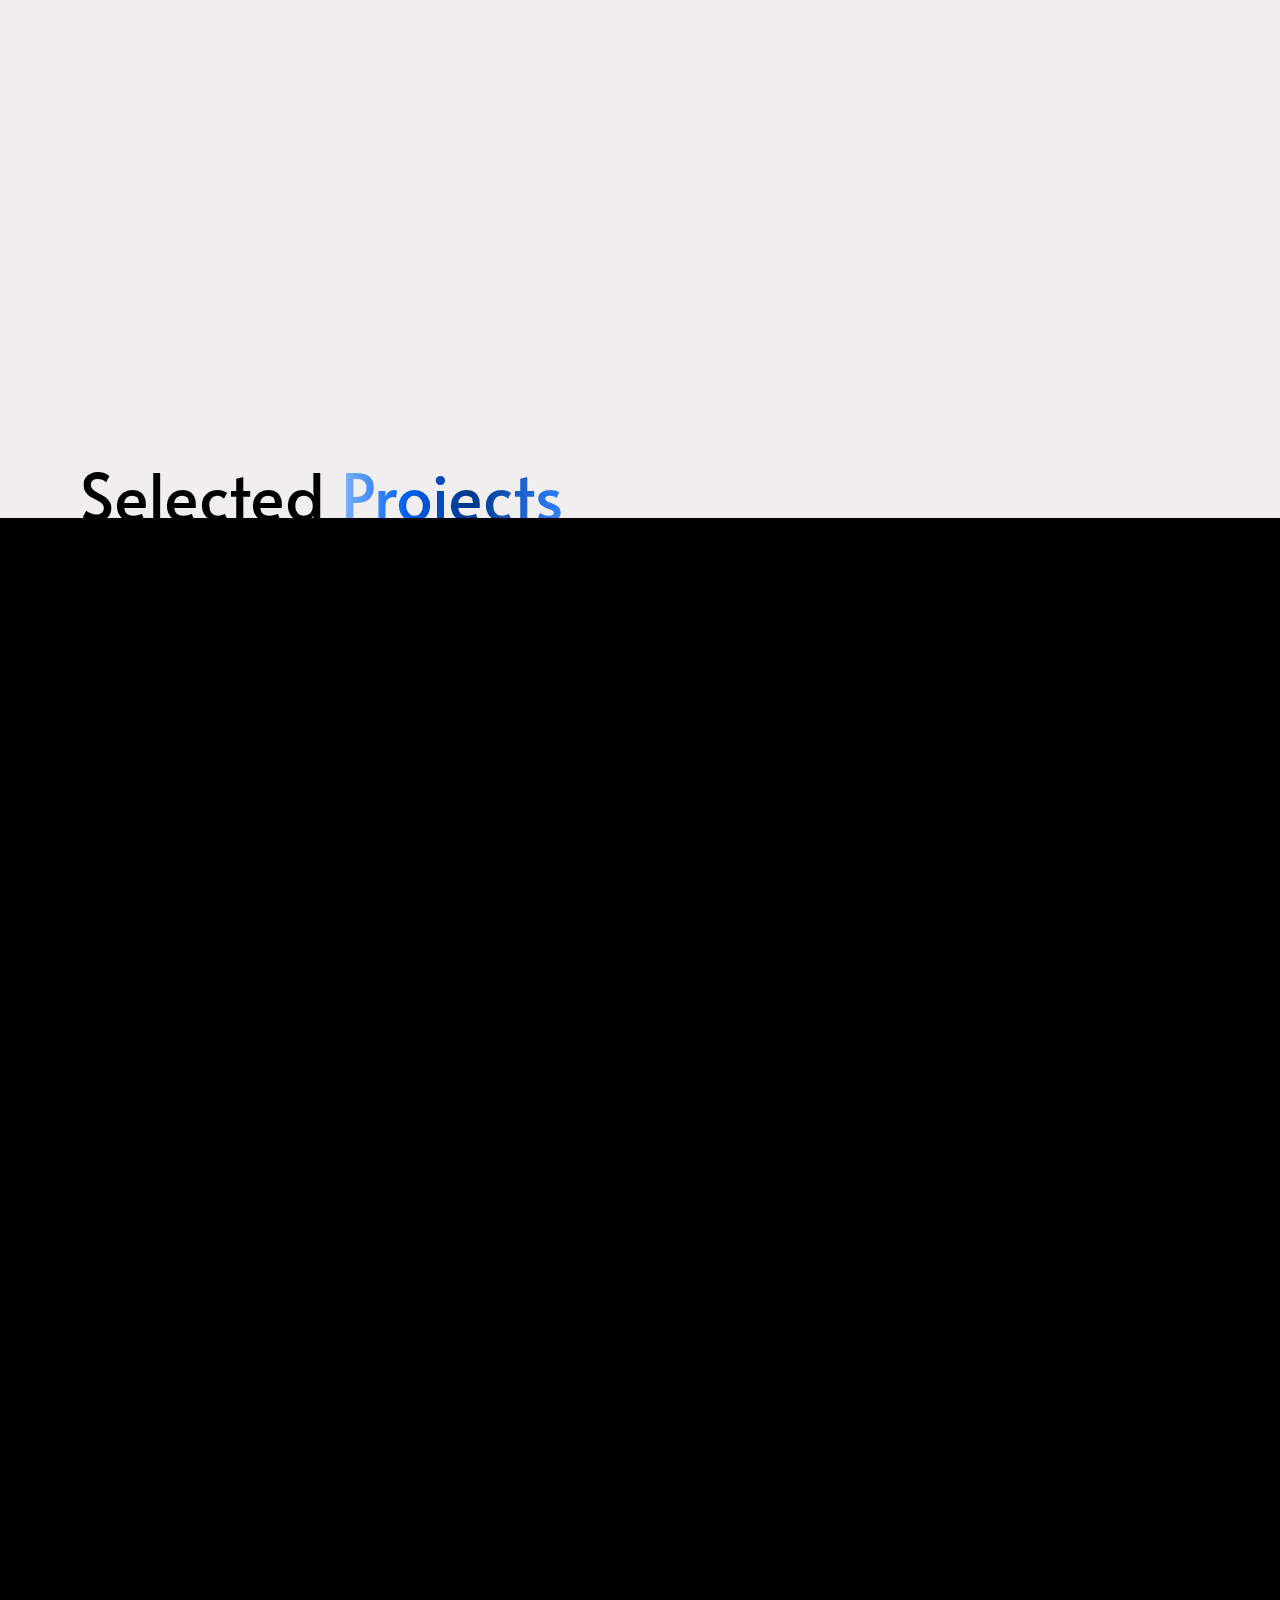
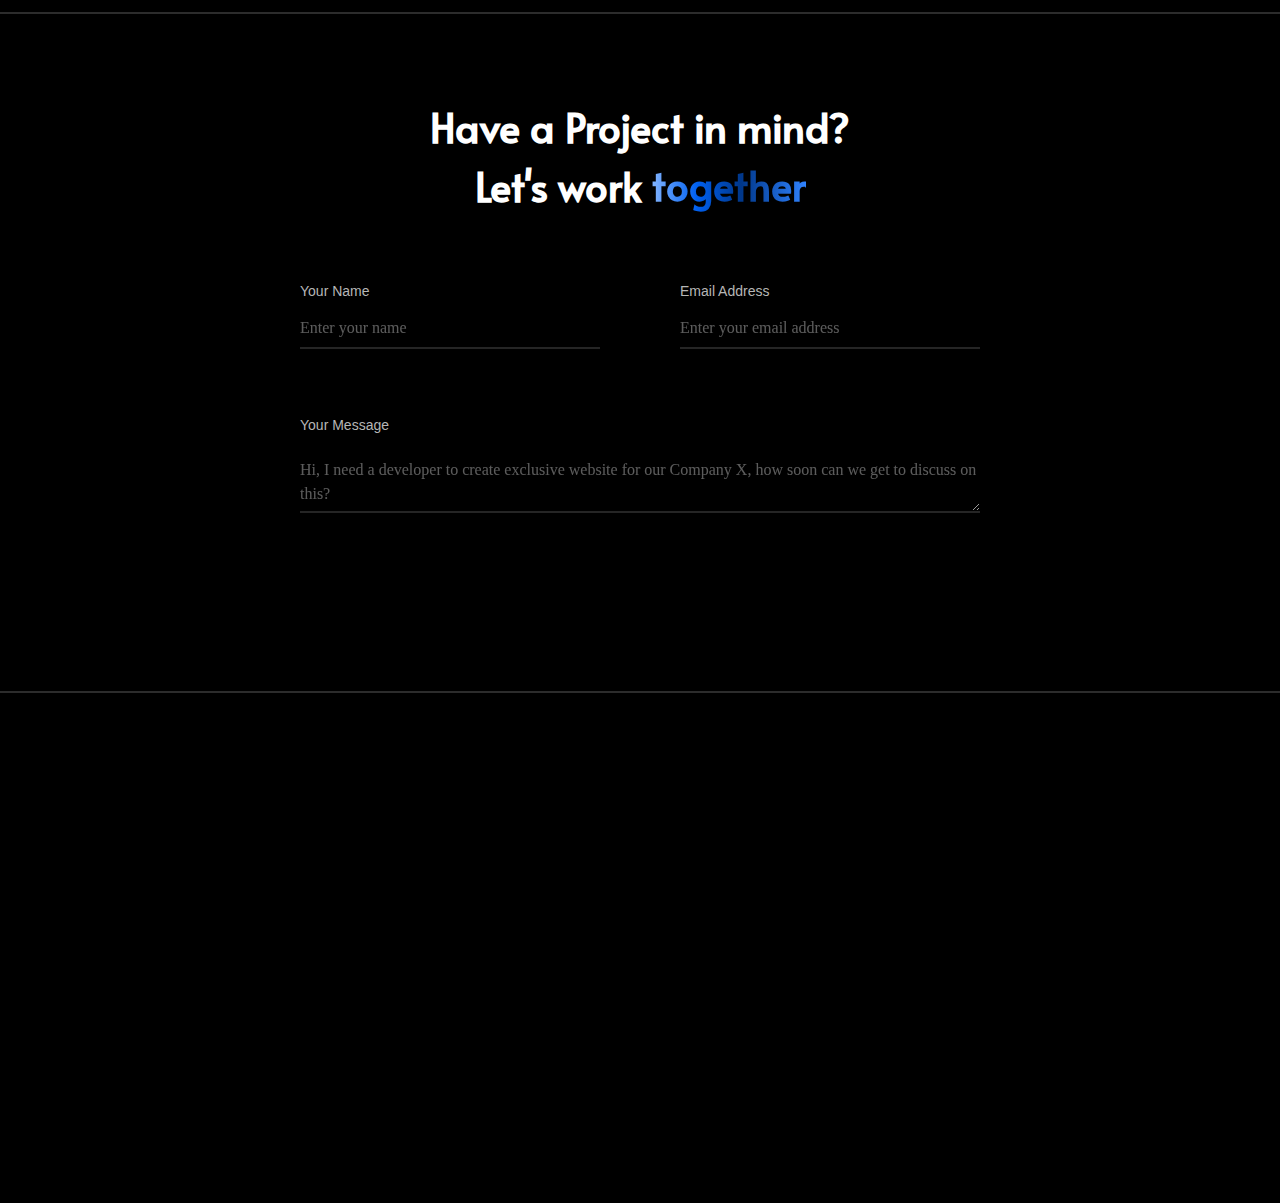
==== commit f6f741be: "Add build files" ====
--- a/Final Portfolio/index.html
+++ b/Final Portfolio/index.html
@@ -3,9 +3,19 @@
 <head>
     <meta charset="UTF-8">
     <meta http-equiv="X-UA-Compatible" content="IE=edge">
+    <meta property="og:title" content="DEVTIFE">
+    <meta property="og:description" content="Aregbesola Paul Portfolio">
+    <meta property="og:image" content="https://ln5.sync.com/dl/4a4f5fc80/vtemvd7c-rsfyn65x-4nihfv56-rpwejwgy">
+    <meta property="og:url" content="devtife.com">
+    <meta property="og:site_name" content="DEVTIFE">
+    <meta property="og:image:alt" content="Aregbesola Paul">
+    <meta property="og:image:type" content="image/jpg">
+    <meta property="og:image:width" content="800">
+    <meta property="og:image:height" content="600">
     <meta name="viewport" content="width=device-width, initial-scale=1.0">
     <link rel="preconnect" href="https://fonts.googleapis.com">
     <link rel="preconnect" href="https://fonts.googleapis.com">
+    <link rel="apple-touch-icon" href="./img/devtifelogo.png">
     <link rel="shortcut icon" href="./img/devtifelogo.png" type="image/x-icon">
     <script src="https://kit.fontawesome.com/d2314fe5d0.js" crossorigin="anonymous"></script>
     <link rel="preconnect" href="https://fonts.gstatic.com" crossorigin>
@@ -22,14 +32,14 @@
     
     <title>DEVTITE</title>
 </head>
-<body>
+<body onclick= "hiide()">
 </div>
     <header>
             <a href="#home" class ="logo">
                 <img src="./img/devtife.png" alt="DEVTIFE" class="devtife">
             </a>
-            <div class="con">
-            <div class="hambuger" type="button" onclick="show()">
+            <div class="con"  onclick="show()">
+            <div class="hambuger" type="button">
             <div class="bad" id="bar1"></div>
             <div class="bad" id="bar2"></div>
             <div class="bad" id="bar3"></div>
